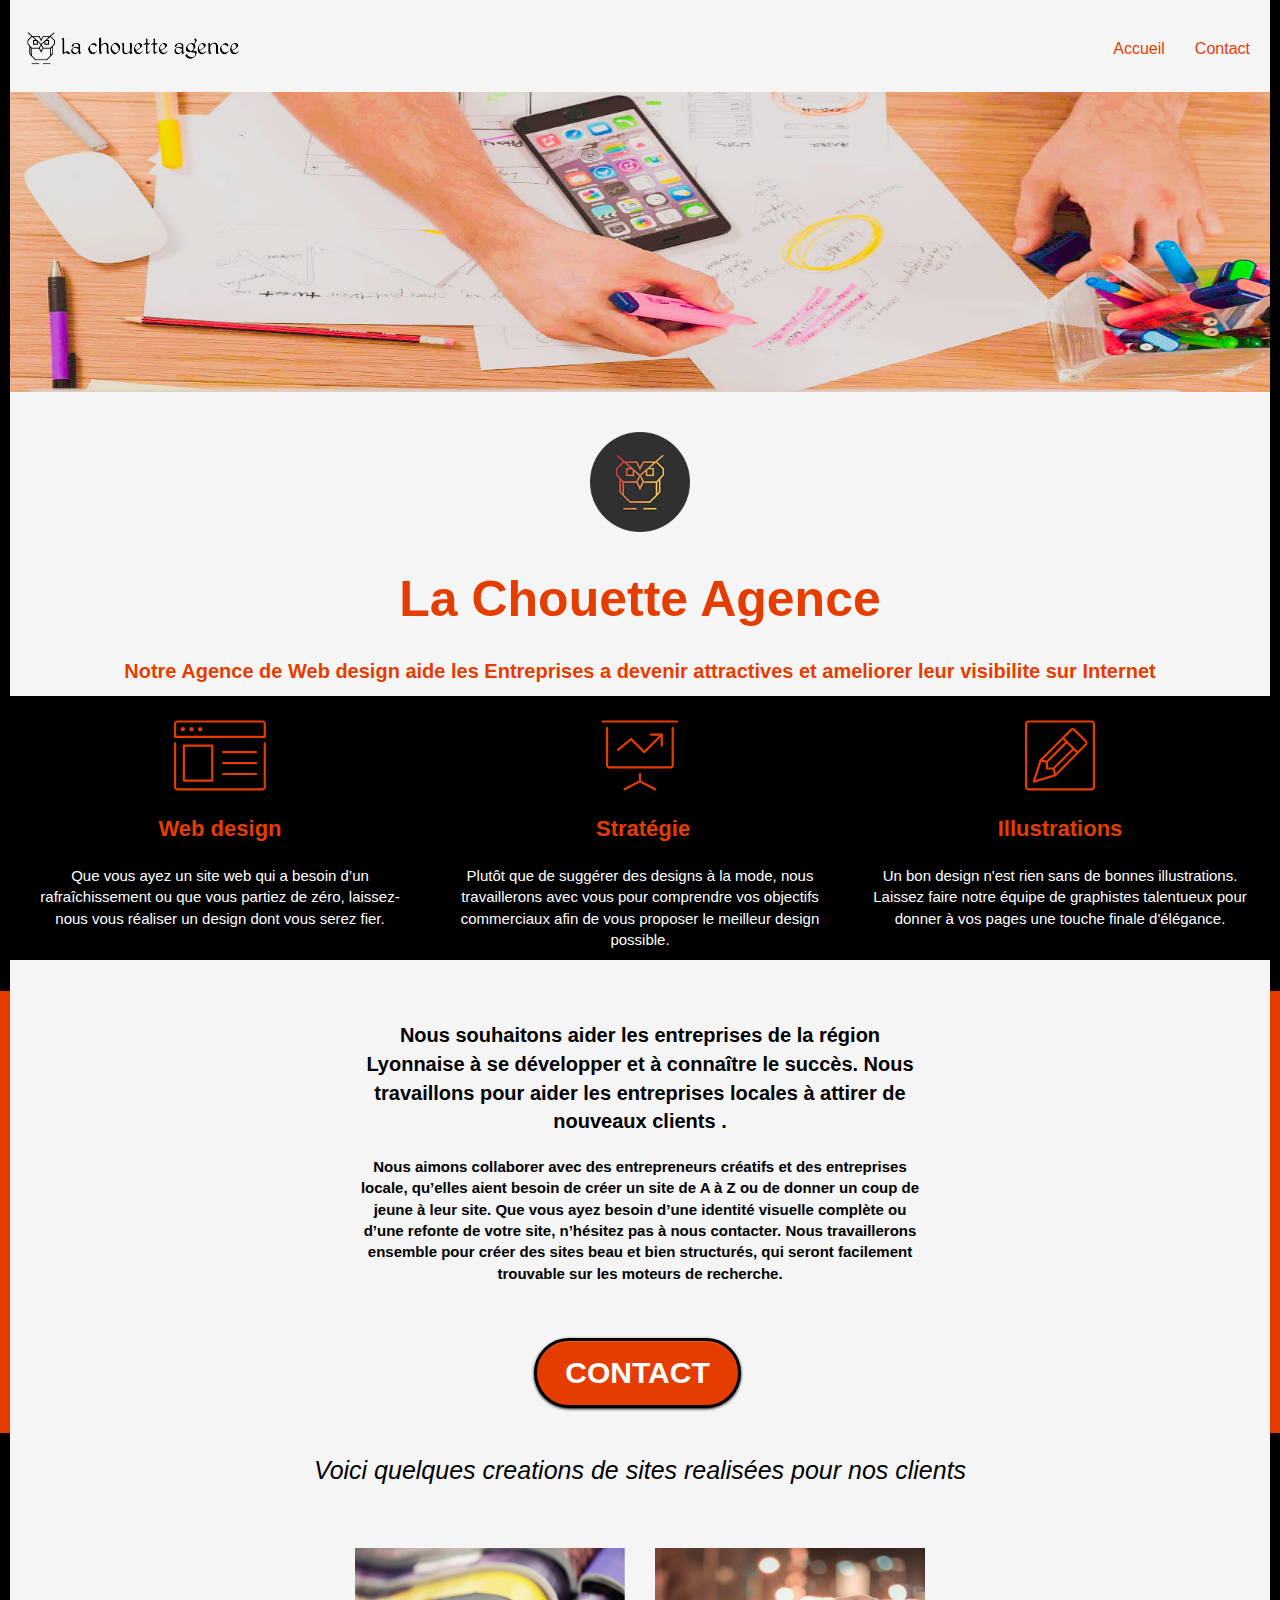
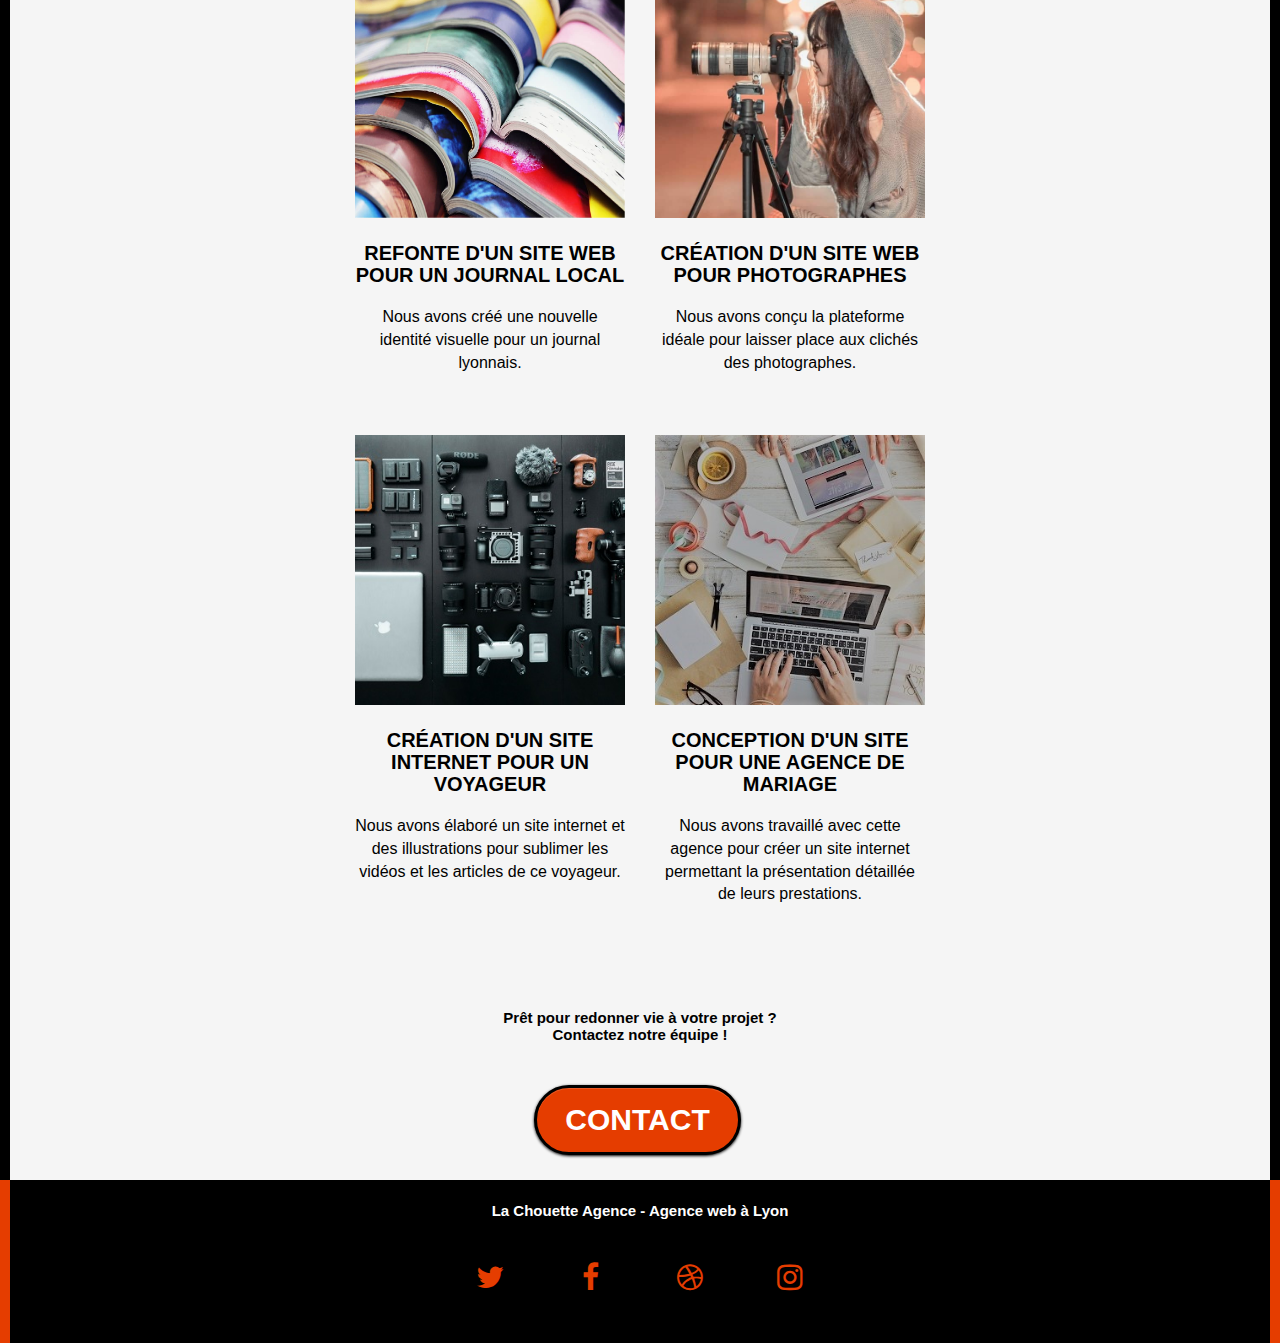
==== index.html @ 69ea49dd "changement du code couleur, taille des polices et backgrounds" ====
<!doctype html>
<html lang="fr">
	<head>
    	<meta charset="utf-8">
		<meta name="google-site-verification" content="3h2ftBayR1aoh3zTQWSqKkoU2LQGsmJccGyYUeojKO4" />
    	<meta name="keywords" content="Agence de webdesign, web design Lyon, agence webdesign Lyon, agence design Lyon,agence de referencement web, Creation Site web lyon, ">
    	<meta name="description" content="La Chouette Agence est une agence de webdesign a Lyon ,spécialisée dans la creation de sites internet, le referencement SEO, et la realisation de design creatifs..">
    	<meta name="viewport" content="width=device-width, initial-scale=1.0, viewport-fit=cover">
    	<meta name="robots" content="index, follow">
		<link rel="shortcut icon" type="image/png" href="favicon.jpg">
    	<link rel="stylesheet" type="text/css" href="./css/bootstrap.css">
		<link rel="stylesheet" type="text/css" href="style.css">
		<link rel="stylesheet" type="text/css" href="./css/font-awesome.css">
		<link rel="stylesheet" type="text/css" href="./css/et-line.css">
		<script src="./js/jquery-2.1.0.js"></script>
		<script src="./js/bootstrap.js"></script>
		<script src="./js/blocs.js"></script>
		<script src="./js/jquery.touchSwipe.js" defer></script>
		<script src="./js/gmaps.js"></script>
		<title>La Chouette Agence, agence de webdesign a Lyon, Creation de Sites Web, Referencement Seo </title>
		<!-- Analytics -->
 
		
	</head>

	
	
		<body class="page-container">
			<header class="bloc bgc-white l-bloc " id="bloc-0">
				<div class="container bloc-sm">
					<nav class="navbar row">
						<div class="navbar-header">
							<a class="navbar-brand" href="index.html"><img src="img/la-chouette-agence.png" alt="paris web design logo agence web meilleure agence" height="40" /></a>
							<button id="nav-toggle" type="button" class="ui-navbar-toggle navbar-toggle" data-toggle="collapse" data-target=".navbar-1">
								<span class="sr-only">Toggle navigation</span><span class="icon-bar"></span><span class="icon-bar"></span><span class="icon-bar"></span>
							</button>
						</div>
						<div class="collapse navbar-collapse navbar-1 special-dropdown-nav">
							<ul class="site-navigation nav navbar-nav">
								<li><a href="index.html">Accueil</a></li>
								<li><a href="page2.html">Contact</a></li>
							</ul>
						</div>
					</nav>
				</div>
			</header>
			<main>
				<div class="bloc bgc-dark-slate-blue bg-banniere d-bloc bg-t-edge bloc-bg-texture texture-paper b-parallax" id="bloc-1-hero">
					<img src="img/la-chouette-agence-banniere.jpg" alt="banniere La chouette Agence">
					<div class="container bloc-lg">
						<div class="row tight-width-whitespace">
							
						</div>
					</div>
				</div>
				<div class="bloc bgc-white l-bloc" id="bloc-2-services">
					<div class="container bloc-md">
						<div class="col-sm-12">
							<img src="img/logo.png" class="center-block image-resize-mode" width="100" alt="La chouette agence, agence web paris, " />
							<h1 class="text-center hero-bloc-text tc-white ">
								La Chouette Agence
							</h1>
							
						</div>
						<div class="row">
							<div class="col-sm-12 text-center">
								<p>Notre Agence de Web design aide les Entreprises a devenir attractives et ameliorer leur visibilite sur Internet</p>
							</div>
						</div>
						<div class="row voffset-lg med-width-whitespace">
							<div class="col-sm-4">
								<div class="text-center">
									<span class="et-icon-browser sm-shadow icon-dark-slate-blue icons icon-lg"></span>
								</div>
								<h2 class="mg-md text-center">Web design</h2>
								<p class="text-center ">
									Que vous ayez un site web qui a besoin d&rsquo;un rafraîchissement ou que vous partiez de zéro, laissez-nous vous réaliser un design dont vous serez fier.
								</p>
							</div>
							<div class="col-sm-4">
								<div class="text-center">
									<span class="et-icon-presentation sm-shadow icon-dark-slate-blue icons icon-lg"></span>
								</div>
								<h2 class="mg-md text-center">&nbsp;Stratégie</h2>
								<p class="text-center ">
									Plutôt que de suggérer des designs à la mode, nous travaillerons avec vous pour comprendre vos objectifs commerciaux afin de vous proposer le meilleur design possible.<br>
								</p>
							</div>
							<div class="col-sm-4">
								<div class="text-center">
									<span class="et-icon-edit sm-shadow icon-dark-slate-blue icons icon-lg"></span>
								</div>
								<h2 class="mg-md text-center">Illustrations</h2>
								<p class="text-center ">
									Un bon design n'est rien sans de bonnes illustrations. Laissez faire notre équipe de graphistes talentueux pour donner à vos pages une touche finale d'élégance.
								</p>
							</div>
						</div>
						<div class="row voffset-lg voffset">
							<div class="col-xs-12 col-md-8 col-md-offset-2 text-center">
								
							</div>
						</div>
					</div>
				</div>
				<div class="bloc tc-white bgc-atomic-tangerine bg-presentation d-bloc bloc-bg-texture texture-paper b-parallax" id="bloc-3-what-i-do">
					<div class="container bloc-lg">
						<div class="row tight-width-whitespace black-background">
							<div class="col-sm-12">
								<p class="mg-md text-center tc-white">
									Nous souhaitons aider les entreprises de la région Lyonnaise à se développer et à connaître le succès. Nous travaillons pour aider les entreprises locales à attirer de nouveaux clients .<br>
								</p>
								<p class="text-center white">
									Nous aimons collaborer avec des entrepreneurs créatifs et des entreprises locale, qu’elles aient besoin de créer un site de A à Z ou de donner un coup de jeune à leur site. Que vous ayez besoin d’une identité visuelle complète ou d’une refonte de votre site, n’hésitez pas à nous contacter. Nous travaillerons ensemble pour créer des sites beau et bien structurés, qui seront facilement trouvable sur les moteurs de recherche. <br><br>

								</p>
								<div class="col-sm-12 text-center">
									<a href="page2.html" class="btn btn-atomic-tangerine btn-clean btn-rd btn-lg cta-hero">Contact</a>
								</div>
							</div>
						</div>
					</div>
				</div>

					<div class="bloc bgc-white bg-lines-h2-bg bg-repeat l-bloc" id="bloc-4-portfolio">
	<div class="container bloc-lg">
		<div class="row">
			<div class="col-sm-12 text-center">
				<p><i>Voici quelques creations de sites realisées pour nos clients</i></p> 
			</div>
		</div>
		<div class="row tight-width-whitespace portfolio-row">
			<div class="col-sm-6">
				<a href="#" data-lightbox="img/1.jpg" data-gallery-id="gallery-1" data-caption="Refonte d'un site web pour un journal local" data-frame="snapshot-lb"><img src="img/1.jpg" alt="paris web design logo agence web meilleure agence et refonte site web journal" class="img-responsive portfolio-thumb" /></a>
				<h3 class="mg-md text-center">
					Refonte d'un site web pour un journal local
				</h3>
				<p class="text-center">
					Nous avons créé une nouvelle identité visuelle pour un journal lyonnais.
				</p>
			</div>
			<div class="col-sm-6">
				<a href="#" data-lightbox="img/2.jpg" data-gallery-id="gallery-1" data-caption="Création d'un site web pour photographes" data-frame="snapshot-lb"><img src="img/2.jpg" class="img-responsive portfolio-thumb" alt="paris web design logo agence web meilleure agence, Création d'un site web pour photographes" /></a>
				<h3 class="mg-md text-center">
					Création d'un site web pour photographes
				</h3>
				<p class="text-center">
					Nous avons conçu la plateforme idéale pour laisser place aux clichés des photographes.
				</p>
			</div>
		</div>
		<div class="row tight-width-whitespace portfolio-row">
			<div class="col-sm-6">
				<a href="#" data-lightbox="img/3.jpg" data-gallery-id="gallery-1" data-caption="Création d'un site internet pour un voyageur" data-frame="snapshot-lb"><img src="img/3.jpg" class="img-responsive portfolio-thumb" alt="paris web design logo agence web meilleure agence, Création d'un site web pour voyageur"/></a>
				<h3 class="mg-md text-center">
					Création d'un site internet pour un voyageur
				</h3>
				<p class="text-center">
					Nous avons élaboré un site internet et des illustrations pour sublimer les vidéos et les articles de ce voyageur.
				</p>
			</div>
			<div class="col-sm-6">
				<a href="#" data-lightbox="img/4.jpg" data-gallery-id="gallery-1" data-caption="Conception d'un site pour une agence de mariage" data-frame="snapshot-lb"><img src="img/4.jpg" class="img-responsive portfolio-thumb" alt="paris web design logo agence web meilleure agence, Création d'un site web pour agence de mariage" /></a>
				<h3 class="mg-md text-center">
					Conception d'un site pour une agence de mariage
				</h3>
				<p class="text-center">
					Nous avons travaillé avec cette agence pour créer un site internet permettant la présentation détaillée de leurs prestations.
				</p>
			</div>
		</div>
	</div>
</div>
<!-- bloc-4-portfolio END -->

<!-- bloc-5-cta -->
<div class="bloc bgc-dark-slate-blue bg-banniere d-bloc bloc-bg-texture texture-paper" id="bloc-5-cta">
	<div class="container bloc-lg">
		<div class="row">
			<h4 class="mg-md text-center tc-white">
				Prêt pour redonner vie à votre projet ?<br>Contactez notre équipe !
			</h4>
			<div class="col-sm-12 text-center">
				<a href="page2.html" class="btn btn-atomic-tangerine btn-clean btn-rd btn-lg cta-hero">Contact</a>
			</div>
		</div>
	</div>
</div>
<!-- bloc-5-cta END -->
			</main>
<!-- Footer - bloc-8 -->
			<footer class="bloc bgc-atomic-tangerine d-bloc" id="bloc-8">
				<div class="container bloc-sm">
					<div class="row">
						<div class="col-sm-12">
							<p class="text-center white">
								La Chouette Agence - Agence web à Lyon<br>
							</p>
						<div class="row row-no-gutters social">
							<div class="col-sm-3">
						<div class="text-center">
							<a class="social" href="index.html"><span class="fa fa-twitter icon-md"></span></a>
						</div>
					</div>
					<div class="col-sm-3">
						<div class="text-center">
							<a class="social" href="index.html"><span class="fa fa-facebook icon-md"></span></a>
						</div>
					</div>
					<div class="col-sm-3">
						<div class="text-center">
							<a class="social" href="index.html"><span class="fa fa-dribbble icon-md"></span></a>
						</div>
					</div>
					<div class="col-sm-3">
						<div class="text-center">
							<a class="social" href="index.html"><span class="fa fa-instagram icon-md"></span></a>
						</div>
								</div>
					
							</div>
				
						</div>
					</div>
				</div>
	
			</footer>
		</body>		
		
</html>
---- style.css ----
body {
    margin: 0;
    padding: 0;
    background:black;
    overflow-x: hidden;
    -webkit-font-smoothing: antialiased;
    -moz-osx-font-smoothing: grayscale;
}

a,
button {
    transition: all .3s ease-in-out;
    outline: none!important;
}

a:hover {
    text-decoration: none;
    cursor: pointer;
}

#page-loading-blocs-notifaction {
    position: fixed;
    top: 0;
    bottom: 0;
    width: 100%;
    z-index: 100000;
    background: #FFFFFF url("img/pageload-spinner.gif") no-repeat center center;
}
.icon-dark-slate-blue {
    color: #e53d00 !important;
    border-color:   #e53d00;
}
.bloc {
    width: 100%;
    clear: both;
    background: 50% 50% no-repeat;
    padding:0 10px;
    -webkit-background-size: cover;
    -moz-background-size: cover;
    -o-background-size: cover;
    background-size: cover;
    position: relative;
}

.bloc .container {
    padding-left: 0;
    padding-right: 0;
    background:whitesmoke;
}

.bloc-lg {
    padding: 20px;
}

#bloc-1-hero img{
    width:100%;
    height:300px;
}



.bloc-sm {
    padding: 20px 50px;
}

.bg-center,
.bg-l-edge,
.bg-r-edge,
.bg-t-edge,
.bg-b-edge,
.bg-tl-edge,
.bg-bl-edge,
.bg-tr-edge,
.bg-br-edge,
.bg-repeat {
    -webkit-background-size: auto!important;
    -moz-background-size: auto!important;
    -o-background-size: auto!important;
    background-size: auto!important;
}

.bg-repeat {
    background: repeat;
}

.bg-t-edge {
    background: top no-repeat;
}

.bloc-bg-texture::before {
    content: "";
    background-size: 2px 2px;
    position: absolute;
    top: 0;
    bottom: 0;
    left: 0;
    right: 0;
}

#bloc-8 > div:nth-child(1) {
    background: black;
   }
   
.texture-paper::before {
    
    background-size: 280px 280px;
}

.b-parallax {
    background-attachment: fixed;
}

.d-bloc {
    color:  #e53d00;
}

.d-bloc button:hover {
    color: rgba(255, 255, 255, .9);
}

.d-bloc .icon-round,
.d-bloc .icon-square,
.d-bloc .icon-rounded,
.d-bloc .icon-semi-rounded-a,
.d-bloc .icon-semi-rounded-b {
    border-color:grey;
}

.d-bloc .divider-h span {
    border-color: rgba(255, 255, 255, .2);
}

.d-bloc .a-btn,
.d-bloc .navbar a,
.d-bloc .navbar-brand,
.d-bloc a .icon-sm,
.d-bloc a .icon-md,
.d-bloc a .icon-lg,
.d-bloc a .icon-xl,
.d-bloc h1 a,
.d-bloc h2 a,
.d-bloc h3 a,
.d-bloc h4 a,
.d-bloc h5 a,
.d-bloc h6 a,
.d-bloc p a {
    color:#e53d00;
}

.d-bloc .a-btn:hover,
.d-bloc .navbar a:hover,
.d-bloc .navbar-brand:hover,
.d-bloc a:hover .icon-sm,
.d-bloc a:hover .icon-md,
.d-bloc a:hover .icon-lg,
.d-bloc a:hover .icon-xl,
.d-bloc h1 a:hover,
.d-bloc h2 a:hover,
.d-bloc h3 a:hover,
.d-bloc h4 a:hover,
.d-bloc h5 a:hover,
.d-bloc h6 a:hover,
.d-bloc p a:hover {
    color: rgba(255, 255, 255, 1);
}

.d-bloc .navbar-toggle .icon-bar {
    background: rgba(255, 255, 255, 1);
}

.d-bloc .btn-wire,
.d-bloc .btn-wire:hover {
    color: rgba(255, 255, 255, 1);
    border-color: rgba(255, 255, 255, 1);
}

.d-bloc .panel {
    color: black;
}

.d-bloc .panel button:hover {
    color: rgba(0, 0, 0, .7);
}

.d-bloc .panel icon {
    border-color: rgba(0, 0, 0, .7);
}

.d-bloc .panel .divider-h span {
    border-color: rgba(0, 0, 0, .1);
}

.d-bloc .panel .a-btn {
    color: black;
}

.d-bloc .panel .a-btn:hover {
    color: black;
}

.d-bloc .panel .btn-wire,
.d-bloc .panel .btn-wire:hover {
    color: black;
    border-color:  black;
}

.d-bloc .panel,
.l-bloc {
    color:  black;
}

.d-bloc .panel button:hover,
.l-bloc button:hover {
    color:  black;
}

.l-bloc .icon-round,
.l-bloc .icon-square,
.l-bloc .icon-rounded,
.l-bloc .icon-semi-rounded-a,
.l-bloc .icon-semi-rounded-b {
    border-color:  black;
}

.d-bloc .panel .divider-h span,
.l-bloc .divider-h span {
    border-color:  black;
}

.d-bloc .panel .a-btn,
.l-bloc .a-btn,
.l-bloc .navbar a,
.l-bloc .navbar-brand,
.l-bloc a .icon-sm,
.l-bloc a .icon-md,
.l-bloc a .icon-lg,
.l-bloc a .icon-xl,
.l-bloc h1 a,
.l-bloc h2 a,
.l-bloc h3 a,
.l-bloc h4 a,
.l-bloc h5 a,
.l-bloc h6 a,
.l-bloc p a {
    color: #e53d00;
}

.d-bloc .panel .a-btn:hover,
.l-bloc .a-btn:hover,
.l-bloc .navbar a:hover,
.l-bloc .navbar-brand:hover,
.l-bloc a:hover .icon-sm,
.l-bloc a:hover .icon-md,
.l-bloc a:hover .icon-lg,
.l-bloc a:hover .icon-xl,
.l-bloc h1 a:hover,
.l-bloc h2 a:hover,
.l-bloc h3 a:hover,
.l-bloc h4 a:hover,
.l-bloc h5 a:hover,
.l-bloc h6 a:hover,
.l-bloc p a:hover {
    color: black;
}

.l-bloc .navbar-toggle .icon-bar {
    color: black;
}

.d-bloc .panel .btn-wire,
.d-bloc .panel .btn-wire:hover,
.l-bloc .btn-wire,
.l-bloc .btn-wire:hover {
    color: rgba(0, 0, 0, .7);
    border-color: rgba(0, 0, 0, .3);
}

.voffset {
    margin-top: 30px;
}

 

.row-no-gutters {
    margin-right: 0;
    margin-left: 0;
    padding-top: 30px;
    padding-bottom: 30px;
}

p.mg-md {
    font-size: 2rem;
    color: black;
   }
   

#bloc-1-hero h1 {
    font-size: 32px;
}

.navbar {
    margin-bottom: 0;
    z-index: 1;
}

.navbar-brand {
    height: auto;
    padding: 3px 15px;
    font-size: 25px;
    font-weight: normal;
    font-weight: 600;
    line-height: 44px;
}

.navbar-brand img {
    max-height: 200px;
    margin: 0 5px 0 0;
    display: inline;
}

.navbar-brand img[src$=svg] {
    min-width: 100px;
}

.nav-center .navbar-brand img {
    margin: 0;
}

.navbar .nav {
    padding-top: 2px;
    margin-right: -16px;
    float: right;
    z-index: 1;
}

.nav > li {
    float: left;
    margin-top: 4px;
    font-size: 16px;
}

.navbar-nav .open .dropdown-menu > li > a {
    text-align: inherit;
}

.nav > li a:hover,
.nav > li a:focus {
    background: transparent;
}

.navbar-toggle {
    margin: 10px 10px 0 0;
    border: 0px;
}

.navbar-toggle:hover {
    background: transparent!important;
}

.navbar-toggle .icon-bar {
    background-color: black;
    width: 26px;
}

.nav-invert .navbar .nav {
    float: left;
}

.nav-invert .navbar-header,
.nav-invert .navbar-brand {
    float: right;
    position: relative;
    z-index: 2;
}

@media (min-width: 768px) {
    .site-navigation {
        position: absolute;
        top: 50%;
        right: 20px;
        transform: translate(0, -50%);
        -webkit-transform: translateY(-50%);
    }
    .nav > li .dropdown-menu a,
    .nav > li .dropdown-menu a:hover {
        color: #484848;
    }
    .nav-invert .site-navigation {
        left: 0;
        right: 0;
    }
    .nav-center {
        text-align: center;
    }
    .nav-center .navbar-header {
        width: 100%;
    }
    .nav-center .navbar-header,
    .nav-center .navbar-brand,
    .nav-center .nav > li {
        float: none;
        display: inline-block;
    }
    .nav-center .site-navigation {
        position: relative;
        width: 100%;
        right: 0;
        margin-right: 0px;
        margin-top: 20px;
    }
    .nav-center.mini-nav .navbar-toggle {
        float: none;
        margin: 10px auto 0;
    }
}

.nav > li > .dropdown a {
    background: none!important;
    display: block;
    padding: 14px 15px;
}

nav .caret {
    margin: 0 5px;
}

.bloc-md > div:nth-child(2) > div:nth-child(1) > p:nth-child(1) {
    font-size: 2rem;
    font-weight: 900;
   }
   

.dropdown-menu .dropdown-menu {
    top: -8px;
    left: 100%;
}

.dropdown-menu .dropmenu-flow-right {
    top: 100%;
    left: 0;
    margin-left: -1px;
    border-top-left-radius: 0;
    border-top-right-radius: 0;
}

.dropdown-menu .dropdown span {
    border: 4px solid black;
    border-top-color: transparent;
    border-right-color: transparent;
    border-bottom-color: transparent;
    margin: 6px -5px 0 0!important;
    float: right;
}

.mg-md {
    margin-top: 10px;
    margin-bottom: 20px;
}

.mg-lg {
    margin-top: 10px;
    margin-bottom: 40px;
}

.btn {
    margin: 0 5px 5px 0;
}

.btn.pull-right {
    margin: 0 0 5px 5px;
}

.btn-d,
.btn-d:hover,
.btn-d:focus {
    color: #FFF;
    background:  black;
}

button {
    outline: none!important;
}

.btn-rd {
    border-radius: 40px;
}

.btn-clean {
    border: 3px solid  black;
    border-bottom-color:  black;
    box-shadow: 0 1px 3px black, inset 0 1px 0 0 rgba(255, 255, 255, .15);
}

.icon-md {
    font-size: 30px!important;
}

.icon-lg {
    font-size: 70px!important;
    font-weight: 900;
}


    


.panel-sq,
.panel-sq .panel-heading,
.panel-sq .panel-footer {
    border-radius: 0;
}

.panel-rd {
    border-radius: 30px;
}

.panel-rd .panel-heading {
    border-radius: 29px 29px 0 0;
}

.panel-rd .panel-footer {
    border-radius: 0 0 29px 29px;
}

.form-control {
    border-color:  black;
    box-shadow: none;
}

.scrollToTop {
    width: 40px;
    height: 40px;
    position: fixed;
    bottom: 20px;
    right: 20px;
    opacity: 0;
    z-index: 500;
    transition: all .3s ease-in-out;
}

.scrollToTop span {
    margin-top: 6px;
}

.showScrollTop {
    font-size: 14px;
    opacity: 1;
}

a[data-lightbox] {
    position: relative;
    display: block;
    text-align: center;
}

a[data-lightbox]:hover::before {
    content: "+";
    font-family: "HelveticaNeue-Light", "Helvetica Neue Light", "Helvetica Neue", Helvetica, Arial;
    font-size: 32px;
    width: 50px;
    height: 50px;
    margin-left: -25px;
    border-radius: 50%;
    background: black;
    color: #FFF;
    font-weight: 100;
    z-index: 1;
    position: absolute;
    top: 50%;
    transform: translateY(-50%);
    -webkit-transform: translateY(-50%);
}

a[data-lightbox]:hover img {
    opacity: 0.6;
    -webkit-animation-fill-mode: none;
    animation-fill-mode: none;
}

#lightbox-modal {
    display: flex;
    align-items: center;
}

#lightbox-modal .modal-dialog {
    width: 90%;
    max-width: 900px;
    margin: 0 auto 0;
}

#lightbox-modal .modal-dialog img {
    max-height: 90vh;
    margin: 0 auto;
}

.lightbox-caption {
    padding: 20px;
    color: #FFF;
    background: black;
    position: absolute;
    left: 15px;
    right: 15px;
    bottom: 5px;
}

.close-lightbox {
    color: #FFF;
    font-size: 30px;
    position: absolute;
    top: 20px;
    right: 20px;
    z-index: 20;
    background: black;
    border: none;
    line-height: 30px;
    padding: 0 9px 5px;
    opacity: 0.3;
}

.close-lightbox:hover,
.next-lightbox:hover,
.prev-lightbox:hover {
    opacity: 1.0;
    color: #FFF;
}

.next-lightbox,
.prev-lightbox {
    font-size: 20px;
    color: rgba(255, 255, 255, .9);
    background: black;
    transition: all .2s ease-in-out;
    position: absolute;
    top: 45%;
    z-index: 1;
    opacity: 0.4;
}

.next-lightbox {
    padding: 6px 8px 1px 13px;
    right: 25px;
}

.prev-lightbox {
    padding: 6px 13px 1px 10px;
    left: 25px;
}

.snapshot-lb .modal-body {
    padding-bottom: 45px;
}

.snapshot-lb .lightbox-caption {
    padding: 0;
    color: black;
    background: none;
}

h1,
h2,
h3,
h4,
h5,
h6,
p,
label,
.btn,
a {
    font-family: "helvetica";
    color:#e53d00;
   
}

.container {
    width: 100%;
    background:whitesmoke;
}

.hero-bloc-text {
    font-size: 38px;
}

.hero-bloc-text-sub {
    font-size: 36px;
}

.statement-bloc-text {
    line-height: 26px;
    font-style: italic;
    font-size: 20px;
    text-align: center;
    font-weight: lighter;
    max-width: 520px;
    margin: auto auto auto auto;
}


p {
    font-size: 1.5rem;
}

.tight-width-whitespace {
    max-width: 600px;
    margin: auto auto auto auto;
}

.h1 {
    font-size: 20px;
    font-family: "Open Sans";
}

.cta-hero {
    margin-top: 22px;
    color: #FFFFFF!important;
    text-transform: uppercase;
    padding: 12px 28px 12px 28px;
    font-size: 3rem;
    font-weight: 900;
}

.social {
    max-width: 400px;
    margin: auto;
}

h2 {
    font-size: 22px;
    line-height: 1.4em;
    color:#e53d00;
    font-weight: bolder;
}

h3 {
    font-size: 2rem;
    text-transform: uppercase;
    font-weight: 700;
    color:black!important;
}

.med-width-whitespace {
   display: flex;
   justify-content: space-around;
   background:black;
    
}

#bloc-4-portfolio > div:nth-child(1) > div:nth-child(1) > div:nth-child(1) > p:nth-child(1) {
    font-size: 2.5rem;
    color: black;
   }
   

 

h4 {
    color:black!important;
}

.icons {
    margin-bottom: 14px;
    margin-top: 24px;
}

.white {
    
    color: black ;
    font-size: 1.5rem;
    font-weight:400;
    font-weight: bold;
      

}

p.white:nth-child(1) {
    color: white;
   }
   

.portfolio-thumb {
    margin-bottom: 24px;
}

.portfolio-row {
    margin-bottom: 44px;
    margin-top: 50px;
}

.avatar {
    box-shadow: 0px 4px 9px rgba(0, 0, 0, 0.3);
}

.black-background {
    background-color:whitesmoke;
}

.bold-link {
    font-weight: 900;
    text-decoration: underline!important;
}

.bgc-white {
    background-color: black;
}



.bgc-atomic-tangerine {
    background-color: #e53d00;
}

.tc-white {
    
    font-weight: 700;
    font-size: 1.5rem;
}


.btn-atomic-tangerine {
    background: #e53d00;
    color: #FFFFFF!important;
}

.btn-atomic-tangerine:hover {
    background:black!important;
    color: #e53d00!important;
}

.ltc-white {
    color: #FFFFFF!important;
}

.ltc-white:hover {
    color: #cccccc!important;
}

.ltc-atomic-tangerine {
    color: lightcoral!important;
}

.ltc-atomic-tangerine:hover {
    color:#e53d00!important;
}

.icon-dark-slate-blue {
    color:#e53d00!important;
    border-color:#e53d00!important;
}

.map-contact {
    display: flex;
    flex-direction:column;
}
   
div.col-sm-4 p{
    color:white;
}


h1.text-center{
    font-size:5rem;
    color:#e53d00;
    padding:20px;
}

.col-sm-6 p{
    color:black;
    font-size:1.6rem;
}

@media (max-width: 1024px) {
    .bloc {
        padding-left: 20px;
        padding-right: 20px;
    }
    .bloc.full-width-bloc,
    .bloc-tile-2.full-width-bloc .container,
    .bloc-tile-3.full-width-bloc .container,
    .bloc-tile-4.full-width-bloc .container {
        padding-left: 0;
        padding-right: 0;
    }
}

@media (max-width: 992px) and (min-width: 768px) {
    .navbar .nav {
        max-width: 80%
    }
    .nav-center.navbar .nav {
        max-width: 100%
    }
}

@media only screen and (min-device-width: 768px) and (max-device-width: 1024px) and (orientation: landscape) {
    .b-parallax {
        background-attachment: scroll;

    }
}

@media only screen and (min-device-width: 1024px) and (max-device-width: 1366px) and (-webkit-min-device-pixel-ratio: 1.5) {
    .b-parallax {
        background-attachment: scroll;
    }
}

@media (max-width: 991px) {
    .container {
        width: 100%;
    }
    .b-parallax {
        height:200px;
        object-fit:cover;
    }
    .page-container,
    #hero-bloc {
        overflow-x: hidden;
        position: relative;
    }
    .bloc {
        padding-left: constant(safe-area-inset-left);
        padding-right: constant(safe-area-inset-right);
        padding:30px;
    }
    .bloc-group,
    .bloc-group .bloc {
        display: block;
        width: 100%;
    }
    .bloc-fill-screen .fill-bloc-top-edge,
    .bloc-fill-screen .fill-bloc-bottom-edge {
        padding: 0 20px;
        padding-left: constant(safe-area-inset-left);
        padding-right: constant(safe-area-inset-right);
    }
}
.adresse {
    width: 450px;
    
}
@media(max-width:600px){
.b-parallax{
    height:800px;
}
    .adresse{
    margin:auto;
}
#wrapper-9cd199b9cc5410cd3b1ad21cab2e54d3 {
    width: 450px;
    max-width: 100%;
    position: relative;
    clear: both;
    max-height: 300px;
    text-align: left;
    margin: auto;
}
.social{
    display:flex;
    justify-content:space-between;
}
.bloc-md > div:nth-child(2) > div:nth-child(1) > p:nth-child(1) {
    font-size: 2rem;
    font-weight: 900;
}
.portfolio-thumb {
    height: 200px;
    margin: auto;
}
}
   
@media (max-width: 767px) {
    .page-container {
        overflow-x: hidden;
        position: relative;
    }
    h1,
    h2,
    h3,
    h4,
    h5,
    h6,
    p,
    #disqus_thread {
        padding-left: 10px!important;
        padding-right: 10px!important;
    }
    
    .navbar .nav {
        padding-top: 0;
        border-top: 1px solid rgba(0, 0, 0, .2);
        float: none!important;
    }
    .navbar.row {
        margin-left: 0;
        margin-right: 0;
    }
    .site-navigation {
        position: inherit;
        transform: none;
        -webkit-transform: none;
        -ms-transform: none;
    }
    .nav > li {
        margin-top: 0;
        border-bottom: 1px solid rgba(0, 0, 0, .1);
        background: rgba(0, 0, 0, .05);
        text-align: left;
        padding-left: 15px;
        width: 100%;
    }
    .nav > li:hover {
        background: rgba(0, 0, 0, .08);
    }
    .dropdown .dropdown a .caret {
        float: none;
        margin: 5px 0 0 10px!important;
        border: 4px solid black;
        border-bottom-color: transparent;
        border-right-color: transparent;
        border-left-color: transparent;
    }
    #hero-bloc .navbar .nav {
        background: rgba(0, 0, 0, .8);
    }
    #hero-bloc .navbar .nav a {
        color:white;
    }
    .hero {
        padding: 50px 0;
    }
    .hero-nav {
        left: -1px;
        right: -1px;
    }
    .navbar-collapse {
        padding: 0;
        overflow-x: hidden;
        -webkit-box-shadow: none;
        box-shadow: none;
    }
    .navbar-brand img {
        max-height: 40px;
        width: auto;
    }
    .nav-invert .navbar-header {
        float: none;
        width: 100%;
    }
    .nav-invert .navbar-toggle {
        float: left;
        margin-left: 10px;
    }
    
    .bloc-xxl,
    .bloc-xl,
    .bloc-lg {
        padding: 40px 0;
    }
    .bloc-sm,
    .bloc-md {
        padding-left: 0;
        padding-right: 0;
    }
    .bloc-tile-2 .container,
    .bloc-tile-3 .container,
    .bloc-tile-4 .container,
    .bloc-fill-screen .fill-bloc-top-edge,
    .bloc-fill-screen .fill-bloc-bottom-edge {
        padding-left: 0;
        padding-right: 0;
    }
    .a-block {
        padding: 0 10px;
    }
    .btn-dwn {
        display: none;
    }
    .voffset {
        margin-top: 5px;
    }
    .voffset-md {
        margin-top: 20px;
    }
    .voffset-lg {
        margin-top: 30px;
    }
    form {
        padding: 5px;
    }
    .close-lightbox {
        display: inline-block;
    }
    .blocsapp-device-iphone5 {
        background-size: 216px 425px;
        padding-top: 60px;
        width: 216px;
        height: 425px;
    }
    .blocsapp-device-iphone5 img {
        width: 180px;
        height: 320px;
    }
}

@media (max-width: 400px) {
    .bloc {
        padding-left: 0;
        padding-right: 0;
    }
}

@media (max-width: 767px) {
    .bloc-mob-center-text {
        text-align: center;
    }
}

.tc-white {
    
    font-weight: 700;
    font-size: 1.5rem;
}
---- css/et-line.css ----
@font-face {
    font-family: et-line;
    src: url(../fonts/et-line.eot);
    src: url(../fonts/et-line.eot?#iefix) format('embedded-opentype'), url(../fonts/et-line.woff) format('woff'), url(../fonts/et-line.ttf) format('truetype'), url(../fonts/et-line.svg#et-line) format('svg');
    font-weight: 400;
    font-style: normal
}

.et-icon-adjustments,
.et-icon-alarmclock,
.et-icon-anchor,
.et-icon-aperture,
.et-icon-attachment,
.et-icon-bargraph,
.et-icon-basket,
.et-icon-beaker,
.et-icon-bike,
.et-icon-book-open,
.et-icon-briefcase,
.et-icon-browser,
.et-icon-calendar,
.et-icon-camera,
.et-icon-caution,
.et-icon-chat,
.et-icon-circle-compass,
.et-icon-clipboard,
.et-icon-clock,
.et-icon-cloud,
.et-icon-compass,
.et-icon-desktop,
.et-icon-dial,
.et-icon-document,
.et-icon-documents,
.et-icon-download,
.et-icon-dribbble,
.et-icon-edit,
.et-icon-envelope,
.et-icon-expand,
.et-icon-facebook,
.et-icon-flag,
.et-icon-focus,
.et-icon-gears,
.et-icon-genius,
.et-icon-gift,
.et-icon-global,
.et-icon-globe,
.et-icon-googleplus,
.et-icon-grid,
.et-icon-happy,
.et-icon-hazardous,
.et-icon-heart,
.et-icon-hotairballoon,
.et-icon-hourglass,
.et-icon-key,
.et-icon-laptop,
.et-icon-layers,
.et-icon-lifesaver,
.et-icon-lightbulb,
.et-icon-linegraph,
.et-icon-linkedin,
.et-icon-lock,
.et-icon-magnifying-glass,
.et-icon-map,
.et-icon-map-pin,
.et-icon-megaphone,
.et-icon-mic,
.et-icon-mobile,
.et-icon-newspaper,
.et-icon-notebook,
.et-icon-paintbrush,
.et-icon-paperclip,
.et-icon-pencil,
.et-icon-phone,
.et-icon-picture,
.et-icon-pictures,
.et-icon-piechart,
.et-icon-presentation,
.et-icon-pricetags,
.et-icon-printer,
.et-icon-profile-female,
.et-icon-profile-male,
.et-icon-puzzle,
.et-icon-quote,
.et-icon-recycle,
.et-icon-refresh,
.et-icon-ribbon,
.et-icon-rss,
.et-icon-sad,
.et-icon-scissors,
.et-icon-scope,
.et-icon-search,
.et-icon-shield,
.et-icon-speedometer,
.et-icon-strategy,
.et-icon-streetsign,
.et-icon-tablet,
.et-icon-target,
.et-icon-telescope,
.et-icon-toolbox,
.et-icon-tools,
.et-icon-tools-2,
.et-icon-trophy,
.et-icon-tumblr,
.et-icon-twitter,
.et-icon-upload,
.et-icon-video,
.et-icon-wallet,
.et-icon-wine {
    font-family: et-line;
    speak: none;
    font-style: normal;
    font-weight: 400;
    font-variant: normal;
    text-transform: none;
    line-height: 1;
    -webkit-font-smoothing: antialiased;
    -moz-osx-font-smoothing: grayscale;
    display: inline-block
}

.et-icon-mobile:before {
    content: "\e000"
}

.et-icon-laptop:before {
    content: "\e001"
}

.et-icon-desktop:before {
    content: "\e002"
}

.et-icon-tablet:before {
    content: "\e003"
}

.et-icon-phone:before {
    content: "\e004"
}

.et-icon-document:before {
    content: "\e005"
}

.et-icon-documents:before {
    content: "\e006"
}

.et-icon-search:before {
    content: "\e007"
}

.et-icon-clipboard:before {
    content: "\e008"
}

.et-icon-newspaper:before {
    content: "\e009"
}

.et-icon-notebook:before {
    content: "\e00a"
}

.et-icon-book-open:before {
    content: "\e00b"
}

.et-icon-browser:before {
    content: "\e00c"
}

.et-icon-calendar:before {
    content: "\e00d"
}

.et-icon-presentation:before {
    content: "\e00e"
}

.et-icon-picture:before {
    content: "\e00f"
}

.et-icon-pictures:before {
    content: "\e010"
}

.et-icon-video:before {
    content: "\e011"
}

.et-icon-camera:before {
    content: "\e012"
}

.et-icon-printer:before {
    content: "\e013"
}

.et-icon-toolbox:before {
    content: "\e014"
}

.et-icon-briefcase:before {
    content: "\e015"
}

.et-icon-wallet:before {
    content: "\e016"
}

.et-icon-gift:before {
    content: "\e017"
}

.et-icon-bargraph:before {
    content: "\e018"
}

.et-icon-grid:before {
    content: "\e019"
}

.et-icon-expand:before {
    content: "\e01a"
}

.et-icon-focus:before {
    content: "\e01b"
}

.et-icon-edit:before {
    content: "\e01c"
}

.et-icon-adjustments:before {
    content: "\e01d"
}

.et-icon-ribbon:before {
    content: "\e01e"
}

.et-icon-hourglass:before {
    content: "\e01f"
}

.et-icon-lock:before {
    content: "\e020"
}

.et-icon-megaphone:before {
    content: "\e021"
}

.et-icon-shield:before {
    content: "\e022"
}

.et-icon-trophy:before {
    content: "\e023"
}

.et-icon-flag:before {
    content: "\e024"
}

.et-icon-map:before {
    content: "\e025"
}

.et-icon-puzzle:before {
    content: "\e026"
}

.et-icon-basket:before {
    content: "\e027"
}

.et-icon-envelope:before {
    content: "\e028"
}

.et-icon-streetsign:before {
    content: "\e029"
}

.et-icon-telescope:before {
    content: "\e02a"
}

.et-icon-gears:before {
    content: "\e02b"
}

.et-icon-key:before {
    content: "\e02c"
}

.et-icon-paperclip:before {
    content: "\e02d"
}

.et-icon-attachment:before {
    content: "\e02e"
}

.et-icon-pricetags:before {
    content: "\e02f"
}

.et-icon-lightbulb:before {
    content: "\e030"
}

.et-icon-layers:before {
    content: "\e031"
}

.et-icon-pencil:before {
    content: "\e032"
}

.et-icon-tools:before {
    content: "\e033"
}

.et-icon-tools-2:before {
    content: "\e034"
}

.et-icon-scissors:before {
    content: "\e035"
}

.et-icon-paintbrush:before {
    content: "\e036"
}

.et-icon-magnifying-glass:before {
    content: "\e037"
}

.et-icon-circle-compass:before {
    content: "\e038"
}

.et-icon-linegraph:before {
    content: "\e039"
}

.et-icon-mic:before {
    content: "\e03a"
}

.et-icon-strategy:before {
    content: "\e03b"
}

.et-icon-beaker:before {
    content: "\e03c"
}

.et-icon-caution:before {
    content: "\e03d"
}

.et-icon-recycle:before {
    content: "\e03e"
}

.et-icon-anchor:before {
    content: "\e03f"
}

.et-icon-profile-male:before {
    content: "\e040"
}

.et-icon-profile-female:before {
    content: "\e041"
}

.et-icon-bike:before {
    content: "\e042"
}

.et-icon-wine:before {
    content: "\e043"
}

.et-icon-hotairballoon:before {
    content: "\e044"
}

.et-icon-globe:before {
    content: "\e045"
}

.et-icon-genius:before {
    content: "\e046"
}

.et-icon-map-pin:before {
    content: "\e047"
}

.et-icon-dial:before {
    content: "\e048"
}

.et-icon-chat:before {
    content: "\e049"
}

.et-icon-heart:before {
    content: "\e04a"
}

.et-icon-cloud:before {
    content: "\e04b"
}

.et-icon-upload:before {
    content: "\e04c"
}

.et-icon-download:before {
    content: "\e04d"
}

.et-icon-target:before {
    content: "\e04e"
}

.et-icon-hazardous:before {
    content: "\e04f"
}

.et-icon-piechart:before {
    content: "\e050"
}

.et-icon-speedometer:before {
    content: "\e051"
}

.et-icon-global:before {
    content: "\e052"
}

.et-icon-compass:before {
    content: "\e053"
}

.et-icon-lifesaver:before {
    content: "\e054"
}

.et-icon-clock:before {
    content: "\e055"
}

.et-icon-aperture:before {
    content: "\e056"
}

.et-icon-quote:before {
    content: "\e057"
}

.et-icon-scope:before {
    content: "\e058"
}

.et-icon-alarmclock:before {
    content: "\e059"
}

.et-icon-refresh:before {
    content: "\e05a"
}

.et-icon-happy:before {
    content: "\e05b"
}

.et-icon-sad:before {
    content: "\e05c"
}

.et-icon-facebook:before {
    content: "\e05d"
}

.et-icon-twitter:before {
    content: "\e05e"
}

.et-icon-googleplus:before {
    content: "\e05f"
}

.et-icon-rss:before {
    content: "\e060"
}

.et-icon-tumblr:before {
    content: "\e061"
}

.et-icon-linkedin:before {
    content: "\e062"
}

.et-icon-dribbble:before {
    content: "\e063"
}
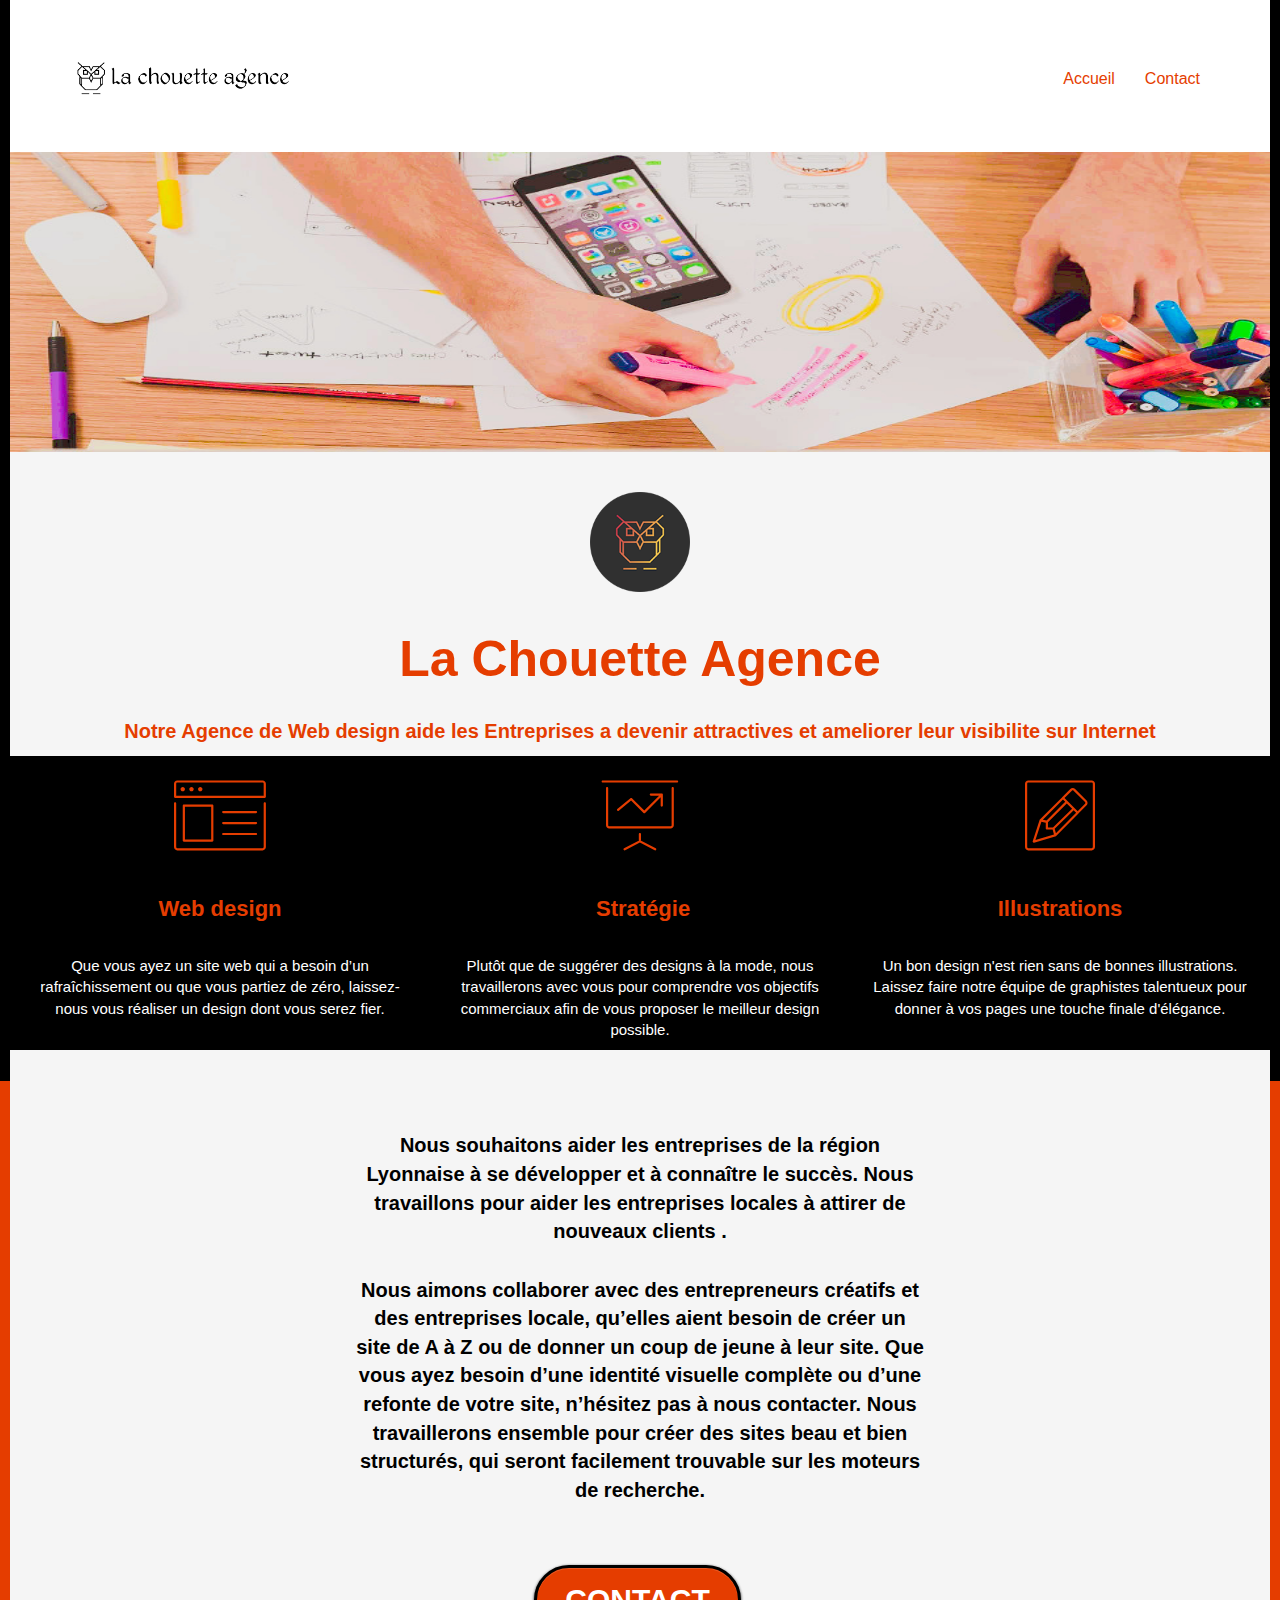
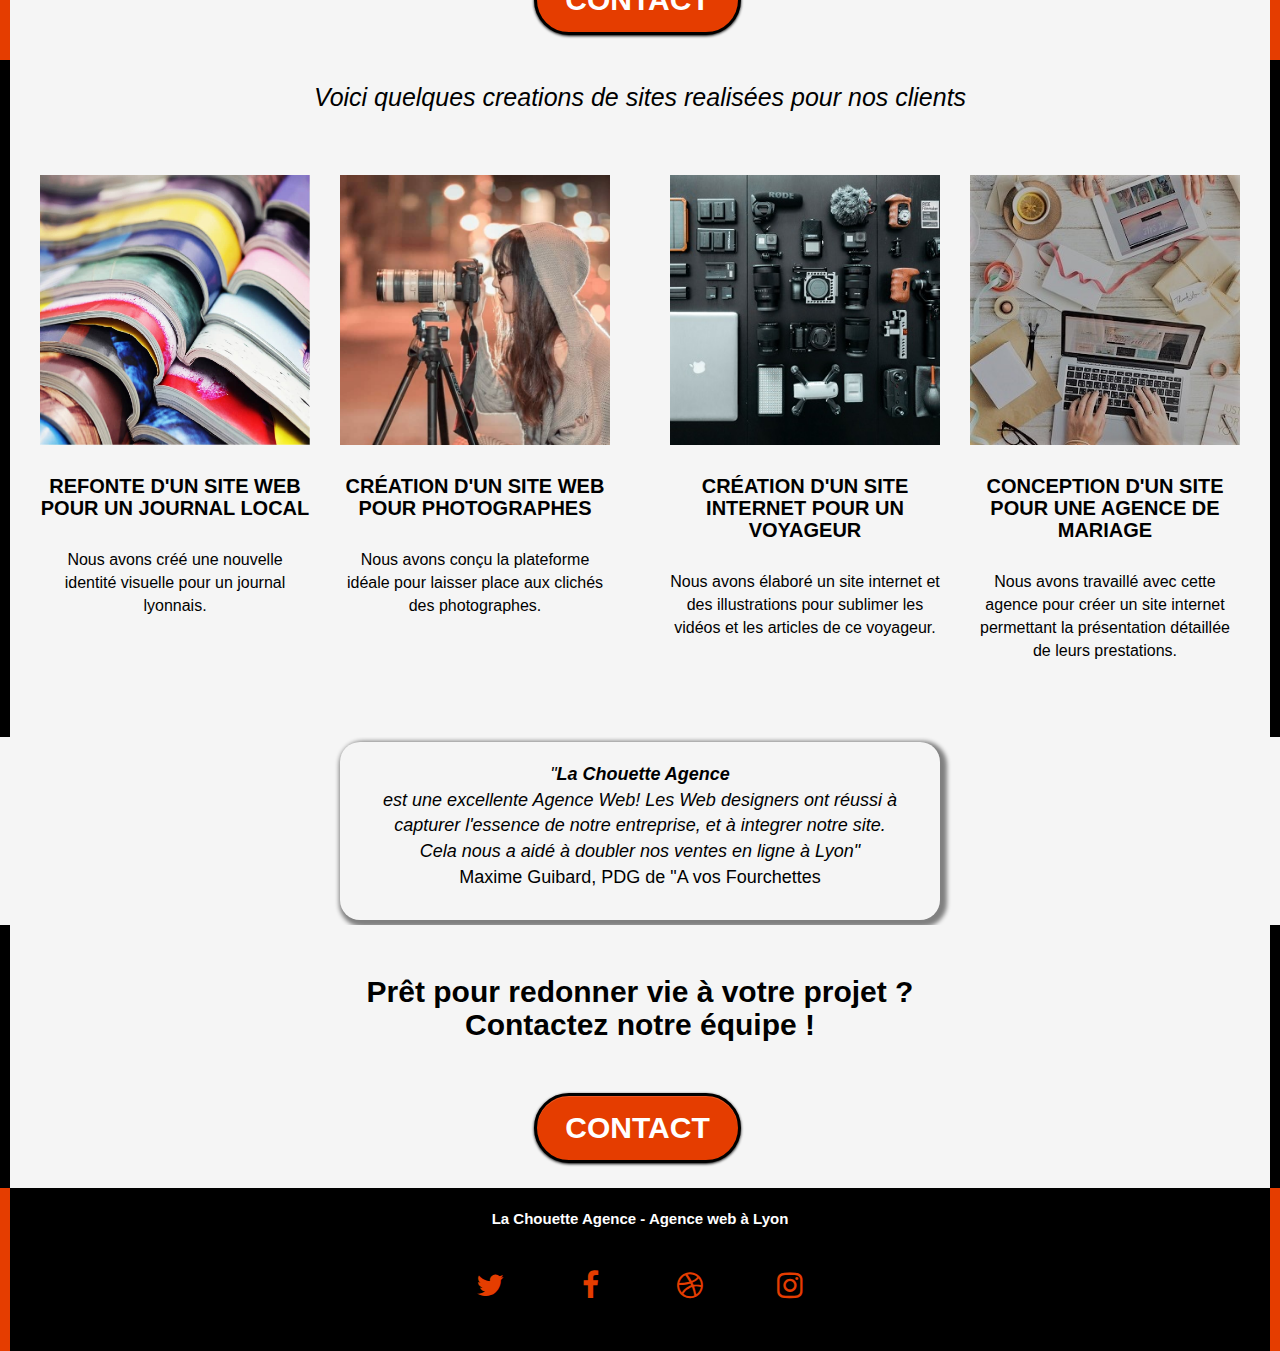
==== commit acef98a7: "desktop ok mise en page" ====
--- a/index.html
+++ b/index.html
@@ -19,63 +19,57 @@
 		<script src="./js/gmaps.js"></script>
 		<title>La Chouette Agence, agence de webdesign a Lyon, Creation de Sites Web, Referencement Seo </title>
 		<!-- Analytics -->
- 
-		
-	</head>
+ 	</head>
 
 	
-	
-		<body class="page-container">
-			<header class="bloc bgc-white l-bloc " id="bloc-0">
-				<div class="container bloc-sm">
-					<nav class="navbar row">
-						<div class="navbar-header">
-							<a class="navbar-brand" href="index.html"><img src="img/la-chouette-agence.png" alt="paris web design logo agence web meilleure agence" height="40" /></a>
-							<button id="nav-toggle" type="button" class="ui-navbar-toggle navbar-toggle" data-toggle="collapse" data-target=".navbar-1">
-								<span class="sr-only">Toggle navigation</span><span class="icon-bar"></span><span class="icon-bar"></span><span class="icon-bar"></span>
-							</button>
-						</div>
-						<div class="collapse navbar-collapse navbar-1 special-dropdown-nav">
-							<ul class="site-navigation nav navbar-nav">
-								<li><a href="index.html">Accueil</a></li>
-								<li><a href="page2.html">Contact</a></li>
-							</ul>
-						</div>
-					</nav>
-				</div>
-			</header>
-			<main>
-				<div class="bloc bgc-dark-slate-blue bg-banniere d-bloc bg-t-edge bloc-bg-texture texture-paper b-parallax" id="bloc-1-hero">
-					<img src="img/la-chouette-agence-banniere.jpg" alt="banniere La chouette Agence">
-					<div class="container bloc-lg">
-						<div class="row tight-width-whitespace">
-							
-						</div>
-					</div>
-				</div>
-				<div class="bloc bgc-white l-bloc" id="bloc-2-services">
-					<div class="container bloc-md">
-						<div class="col-sm-12">
-							<img src="img/logo.png" class="center-block image-resize-mode" width="100" alt="La chouette agence, agence web paris, " />
-							<h1 class="text-center hero-bloc-text tc-white ">
-								La Chouette Agence
-							</h1>
-							
-						</div>
-						<div class="row">
-							<div class="col-sm-12 text-center">
-								<p>Notre Agence de Web design aide les Entreprises a devenir attractives et ameliorer leur visibilite sur Internet</p>
-							</div>
-						</div>
-						<div class="row voffset-lg med-width-whitespace">
-							<div class="col-sm-4">
-								<div class="text-center">
-									<span class="et-icon-browser sm-shadow icon-dark-slate-blue icons icon-lg"></span>
-								</div>
-								<h2 class="mg-md text-center">Web design</h2>
-								<p class="text-center ">
-									Que vous ayez un site web qui a besoin d&rsquo;un rafraîchissement ou que vous partiez de zéro, laissez-nous vous réaliser un design dont vous serez fier.
-								</p>
+	<body class="page-container">
+		<header class="bloc bgc-white l-bloc " id="bloc-0">
+			<div class="container bloc-sm">
+				<nav class="navbar row">
+					<div class="navbar-header">
+						<a class="navbar-brand" href="index.html"><img src="img/la-chouette-agence.png" alt="paris web design logo agence web meilleure agence" height="40" /></a>
+						<button id="nav-toggle" type="button" class="ui-navbar-toggle navbar-toggle" data-toggle="collapse" data-target=".navbar-1">
+							<span class="sr-only">Toggle navigation</span><span class="icon-bar"></span><span class="icon-bar"></span><span class="icon-bar"></span>
+						</button>
+					</div>
+					<div class="collapse navbar-collapse navbar-1 special-dropdown-nav">
+						<ul class="site-navigation nav navbar-nav">
+							<li><a href="index.html">Accueil</a></li>
+							<li><a href="page2.html">Contact</a></li>
+						</ul>
+					</div>
+				</nav>
+			</div>
+		</header>
+		<main>
+			<div class="bloc bgc-dark-slate-blue bg-banniere d-bloc bg-t-edge bloc-bg-texture texture-paper b-parallax" id="bloc-1-hero">
+				<img src="img/la-chouette-agence-banniere.jpg" alt="banniere La chouette Agence">
+				<div class="container bloc-lg">
+					<div class="row tight-width-whitespace"></div>
+				</div>
+			</div>
+			<div class="bloc bgc-white l-bloc" id="bloc-2-services">
+				<div class="container bloc-md">
+					<div class="col-sm-12">
+						<img src="img/logo.png" class="center-block image-resize-mode" width="100" alt="La chouette agence, agence web paris, " />
+						<h1 class="text-center hero-bloc-text tc-white ">
+							La Chouette Agence
+						</h1>
+					</div>
+					<div class="row">
+						<div class="col-sm-12 text-center">
+							<p>Notre Agence de Web design aide les Entreprises a devenir attractives et ameliorer leur visibilite sur Internet</p>
+						</div>
+					</div>
+					<div class="row voffset-lg med-width-whitespace">
+						<div class="col-sm-4">
+							<div class="text-center">
+								<span class="et-icon-browser sm-shadow icon-dark-slate-blue icons icon-lg"></span>
+							</div>
+							<h2 class="mg-md text-center">Web design</h2>
+							<p class="text-center ">
+								Que vous ayez un site web qui a besoin d&rsquo;un rafraîchissement ou que vous partiez de zéro, laissez-nous vous réaliser un design dont vous serez fier.
+							</p>
 							</div>
 							<div class="col-sm-4">
 								<div class="text-center">
@@ -97,9 +91,7 @@
 							</div>
 						</div>
 						<div class="row voffset-lg voffset">
-							<div class="col-xs-12 col-md-8 col-md-offset-2 text-center">
-								
-							</div>
+							<div class="col-xs-12 col-md-8 col-md-offset-2 text-center"></div>
 						</div>
 					</div>
 				</div>
@@ -112,7 +104,6 @@
 								</p>
 								<p class="text-center white">
 									Nous aimons collaborer avec des entrepreneurs créatifs et des entreprises locale, qu’elles aient besoin de créer un site de A à Z ou de donner un coup de jeune à leur site. Que vous ayez besoin d’une identité visuelle complète ou d’une refonte de votre site, n’hésitez pas à nous contacter. Nous travaillerons ensemble pour créer des sites beau et bien structurés, qui seront facilement trouvable sur les moteurs de recherche. <br><br>
-
 								</p>
 								<div class="col-sm-12 text-center">
 									<a href="page2.html" class="btn btn-atomic-tangerine btn-clean btn-rd btn-lg cta-hero">Contact</a>
@@ -121,110 +112,113 @@
 						</div>
 					</div>
 				</div>
-
-					<div class="bloc bgc-white bg-lines-h2-bg bg-repeat l-bloc" id="bloc-4-portfolio">
-	<div class="container bloc-lg">
-		<div class="row">
-			<div class="col-sm-12 text-center">
-				<p><i>Voici quelques creations de sites realisées pour nos clients</i></p> 
+				<div class="bloc bgc-white bg-lines-h2-bg bg-repeat l-bloc" id="bloc-4-portfolio">
+					<div class="container bloc-lg">
+						<div class="row">
+							<div class="col-sm-12 text-center">
+								<p><i>Voici quelques creations de sites realisées pour nos clients</i></p> 
+							</div>
+						</div>
+						<div class="pics">
+							<div class="row tight-width-whitespace portfolio-row">
+								<div class="col-sm-6">
+									<a href="#" data-lightbox="img/1.jpg" data-gallery-id="gallery-1" data-caption="Refonte d'un site web pour un journal local" data-frame="snapshot-lb"><img src="img/1.jpg" alt="paris web design logo agence web meilleure agence et refonte site web journal" class="img-responsive portfolio-thumb" /></a>
+									<h3 class="mg-md text-center">
+										Refonte d'un site web pour un journal local
+									</h3>
+									<p class="text-center">
+										Nous avons créé une nouvelle identité visuelle pour un journal lyonnais.
+									</p>
+								</div>
+								<div class="col-sm-6">
+									<a href="#" data-lightbox="img/2.jpg" data-gallery-id="gallery-1" data-caption="Création d'un site web pour photographes" data-frame="snapshot-lb"><img src="img/2.jpg" class="img-responsive portfolio-thumb" alt="paris web design logo agence web meilleure agence, Création d'un site web pour photographes" /></a>
+									<h3 class="mg-md text-center">
+										Création d'un site web pour photographes
+									</h3>
+									<p class="text-center">
+										Nous avons conçu la plateforme idéale pour laisser place aux clichés des photographes.
+									</p>
+								</div>
+							</div>
+							<div class="row tight-width-whitespace portfolio-row">
+								<div class="col-sm-6">
+									<a href="#" data-lightbox="img/3.jpg" data-gallery-id="gallery-1" data-caption="Création d'un site internet pour un voyageur" data-frame="snapshot-lb"><img src="img/3.jpg" class="img-responsive portfolio-thumb" alt="paris web design logo agence web meilleure agence, Création d'un site web pour voyageur"/></a>
+									<h3 class="mg-md text-center">
+										Création d'un site internet pour un voyageur
+									</h3>
+									<p class="text-center">
+										Nous avons élaboré un site internet et des illustrations pour sublimer les vidéos et les articles de ce voyageur.
+									</p>
+								</div>
+								<div class="col-sm-6">
+									<a href="#" data-lightbox="img/4.jpg" data-gallery-id="gallery-1" data-caption="Conception d'un site pour une agence de mariage" data-frame="snapshot-lb"><img src="img/4.jpg" class="img-responsive portfolio-thumb" alt="paris web design logo agence web meilleure agence, Création d'un site web pour agence de mariage" /></a>
+									<h3 class="mg-md text-center">
+										Conception d'un site pour une agence de mariage
+									</h3>
+									<p class="text-center">
+										Nous avons travaillé avec cette agence pour créer un site internet permettant la présentation détaillée de leurs prestations.
+									</p>
+								</div>
+							</div>
+						
+						</div>
+					</div>
+				</div>
+				<div class="testimony">
+					<div class="texte_testimony">
+						<p><i>"<strong>La Chouette Agence</strong><br> est une excellente Agence Web! Les Web designers ont réussi à capturer l'essence de notre entreprise, et à integrer notre site. <br>Cela nous a aidé à doubler nos ventes en ligne à Lyon"</i>
+							<br>Maxime Guibard, PDG de "A vos Fourchettes
+						</p>
+					</div>
+				</div>
+				<div class="bloc bgc-dark-slate-blue bg-banniere d-bloc bloc-bg-texture texture-paper" id="bloc-5-cta">
+					<div class="container bloc-lg">
+						<div class="row">
+							<h4 class="mg-md text-center tc-white">
+								Prêt pour redonner vie à votre projet ?<br>Contactez notre équipe !
+							</h4>
+							<div class="col-sm-12 text-center">
+								<a href="page2.html" class="btn btn-atomic-tangerine btn-clean btn-rd btn-lg cta-hero">Contact</a>
+							</div>
+						</div>
+				</div>
 			</div>
-		</div>
-		<div class="row tight-width-whitespace portfolio-row">
-			<div class="col-sm-6">
-				<a href="#" data-lightbox="img/1.jpg" data-gallery-id="gallery-1" data-caption="Refonte d'un site web pour un journal local" data-frame="snapshot-lb"><img src="img/1.jpg" alt="paris web design logo agence web meilleure agence et refonte site web journal" class="img-responsive portfolio-thumb" /></a>
-				<h3 class="mg-md text-center">
-					Refonte d'un site web pour un journal local
-				</h3>
-				<p class="text-center">
-					Nous avons créé une nouvelle identité visuelle pour un journal lyonnais.
-				</p>
-			</div>
-			<div class="col-sm-6">
-				<a href="#" data-lightbox="img/2.jpg" data-gallery-id="gallery-1" data-caption="Création d'un site web pour photographes" data-frame="snapshot-lb"><img src="img/2.jpg" class="img-responsive portfolio-thumb" alt="paris web design logo agence web meilleure agence, Création d'un site web pour photographes" /></a>
-				<h3 class="mg-md text-center">
-					Création d'un site web pour photographes
-				</h3>
-				<p class="text-center">
-					Nous avons conçu la plateforme idéale pour laisser place aux clichés des photographes.
-				</p>
-			</div>
-		</div>
-		<div class="row tight-width-whitespace portfolio-row">
-			<div class="col-sm-6">
-				<a href="#" data-lightbox="img/3.jpg" data-gallery-id="gallery-1" data-caption="Création d'un site internet pour un voyageur" data-frame="snapshot-lb"><img src="img/3.jpg" class="img-responsive portfolio-thumb" alt="paris web design logo agence web meilleure agence, Création d'un site web pour voyageur"/></a>
-				<h3 class="mg-md text-center">
-					Création d'un site internet pour un voyageur
-				</h3>
-				<p class="text-center">
-					Nous avons élaboré un site internet et des illustrations pour sublimer les vidéos et les articles de ce voyageur.
-				</p>
-			</div>
-			<div class="col-sm-6">
-				<a href="#" data-lightbox="img/4.jpg" data-gallery-id="gallery-1" data-caption="Conception d'un site pour une agence de mariage" data-frame="snapshot-lb"><img src="img/4.jpg" class="img-responsive portfolio-thumb" alt="paris web design logo agence web meilleure agence, Création d'un site web pour agence de mariage" /></a>
-				<h3 class="mg-md text-center">
-					Conception d'un site pour une agence de mariage
-				</h3>
-				<p class="text-center">
-					Nous avons travaillé avec cette agence pour créer un site internet permettant la présentation détaillée de leurs prestations.
-				</p>
-			</div>
-		</div>
-	</div>
-</div>
-<!-- bloc-4-portfolio END -->
-
-<!-- bloc-5-cta -->
-<div class="bloc bgc-dark-slate-blue bg-banniere d-bloc bloc-bg-texture texture-paper" id="bloc-5-cta">
-	<div class="container bloc-lg">
-		<div class="row">
-			<h4 class="mg-md text-center tc-white">
-				Prêt pour redonner vie à votre projet ?<br>Contactez notre équipe !
-			</h4>
-			<div class="col-sm-12 text-center">
-				<a href="page2.html" class="btn btn-atomic-tangerine btn-clean btn-rd btn-lg cta-hero">Contact</a>
-			</div>
-		</div>
-	</div>
-</div>
 <!-- bloc-5-cta END -->
-			</main>
+		</main>
 <!-- Footer - bloc-8 -->
-			<footer class="bloc bgc-atomic-tangerine d-bloc" id="bloc-8">
-				<div class="container bloc-sm">
-					<div class="row">
-						<div class="col-sm-12">
-							<p class="text-center white">
-								La Chouette Agence - Agence web à Lyon<br>
-							</p>
-						<div class="row row-no-gutters social">
-							<div class="col-sm-3">
-						<div class="text-center">
-							<a class="social" href="index.html"><span class="fa fa-twitter icon-md"></span></a>
-						</div>
-					</div>
-					<div class="col-sm-3">
-						<div class="text-center">
-							<a class="social" href="index.html"><span class="fa fa-facebook icon-md"></span></a>
-						</div>
-					</div>
-					<div class="col-sm-3">
-						<div class="text-center">
-							<a class="social" href="index.html"><span class="fa fa-dribbble icon-md"></span></a>
-						</div>
-					</div>
-					<div class="col-sm-3">
-						<div class="text-center">
-							<a class="social" href="index.html"><span class="fa fa-instagram icon-md"></span></a>
-						</div>
-								</div>
-					
-							</div>
-				
-						</div>
-					</div>
-				</div>
+		<footer class="bloc bgc-atomic-tangerine d-bloc" id="bloc-8">
+			<div class="container bloc-sm">
+				<div class="row">
+					<div class="col-sm-12">
+						<p class="text-center white">
+							La Chouette Agence - Agence web à Lyon<br>
+						</p>
+							<div class="row row-no-gutters social">
+								<div class="col-sm-3">
+									<div class="text-center">
+										<a class="social" href="index.html"><span class="fa fa-twitter icon-md"></span></a>
+									</div>
+								</div>
+									<div class="col-sm-3">
+										<div class="text-center">
+											<a class="social" href="index.html"><span class="fa fa-facebook icon-md"></span></a>
+										</div>
+									</div>
+									<div class="col-sm-3">
+										<div class="text-center">
+											<a class="social" href="index.html"><span class="fa fa-dribbble icon-md"></span></a>
+										</div>
+									</div>
+									<div class="col-sm-3">
+										<div class="text-center">
+											<a class="social" href="index.html"><span class="fa fa-instagram icon-md"></span></a>
+										</div>
+									</div>
+								</div>
+							</div>
+						</div>
+					</div>
 	
-			</footer>
-		</body>		
-		
+		</footer>
+	</body>		
 </html>
--- a/style.css
+++ b/style.css
@@ -40,6 +40,10 @@
     -o-background-size: cover;
     background-size: cover;
     position: relative;
+}
+.pics{
+    display:flex;
+    flex-wrap:wrap;
 }
 
 .bloc .container {
@@ -453,8 +457,8 @@
 }
 
 .mg-md {
-    margin-top: 10px;
-    margin-bottom: 20px;
+    margin-top: 30px;
+    margin-bottom: 30px;
 }
 
 .mg-lg {
@@ -700,8 +704,14 @@
 }
 
 .tight-width-whitespace {
-    max-width: 600px;
-    margin: auto auto auto auto;
+    max-width:600px;
+    margin: auto ;
+    color:white;
+}
+
+label{
+    color:black;
+    font-size:2rem;
 }
 
 .h1 {
@@ -867,6 +877,50 @@
     font-size:1.6rem;
 }
 
+#bloc-0 > div:nth-child(1) {
+    background: white;
+    padding: 50px;
+}
+
+#bloc-6 > div:nth-child(1) > div:nth-child(1) > div:nth-child(1) {
+    background: black;
+    padding: 50px;
+}
+
+p.text-center:nth-child(2) {
+    font-size: 2rem;
+}
+
+.testimony {
+    display: flex;
+    justify-content: center;
+    background: whitesmoke;
+    text-align: center;
+    flex-wrap:wrap;
+    padding: 0 10px;
+    
+}
+
+.texte_testimony {
+    max-width: 600px;
+    box-shadow: gray 3px 3px 4px 4px;
+    border-radius: 20px;
+    padding: 20px 10px;
+    margin: 5px;
+}
+
+.testimony p{
+    font-size: 1.8rem;
+    color: black;
+        
+}
+
+h4.mg-md {
+    font-size: 3rem;
+   }
+   
+           
+
 @media (max-width: 1024px) {
     .bloc {
         padding-left: 20px;
@@ -934,9 +988,48 @@
     }
 }
 .adresse {
-    width: 450px;
     
-}
+    background: whitesmoke;
+    padding: 10px;
+    text-align: center;
+    font-size:2rem;
+    
+}
+
+.adresse > p:nth-child(2) {
+    color: black;
+    font-size: 2rem;
+   }
+
+   .adresse > p:nth-child(1) {
+    color: black;
+    font-size:3rem;
+   }
+   
+   #bloc-7 > div:nth-child(1) > div:nth-child(1) {
+    display: flex;
+    justify-content: space-between;
+    align-items: center;
+   }
+   
+   #mapDiv > div:nth-child(1) {
+    height: 100%;
+    width: 100%;
+    position: absolute;
+    top: 0px;
+    left: 0px;
+    background-color: rgb(229, 227, 223);
+    border: solid black 2px;
+    padding:3px;
+   }
+   
+   #mapDiv{
+   
+    border: 2px solid grey;
+      
+   }
+
+
 @media(max-width:600px){
 .b-parallax{
     height:800px;
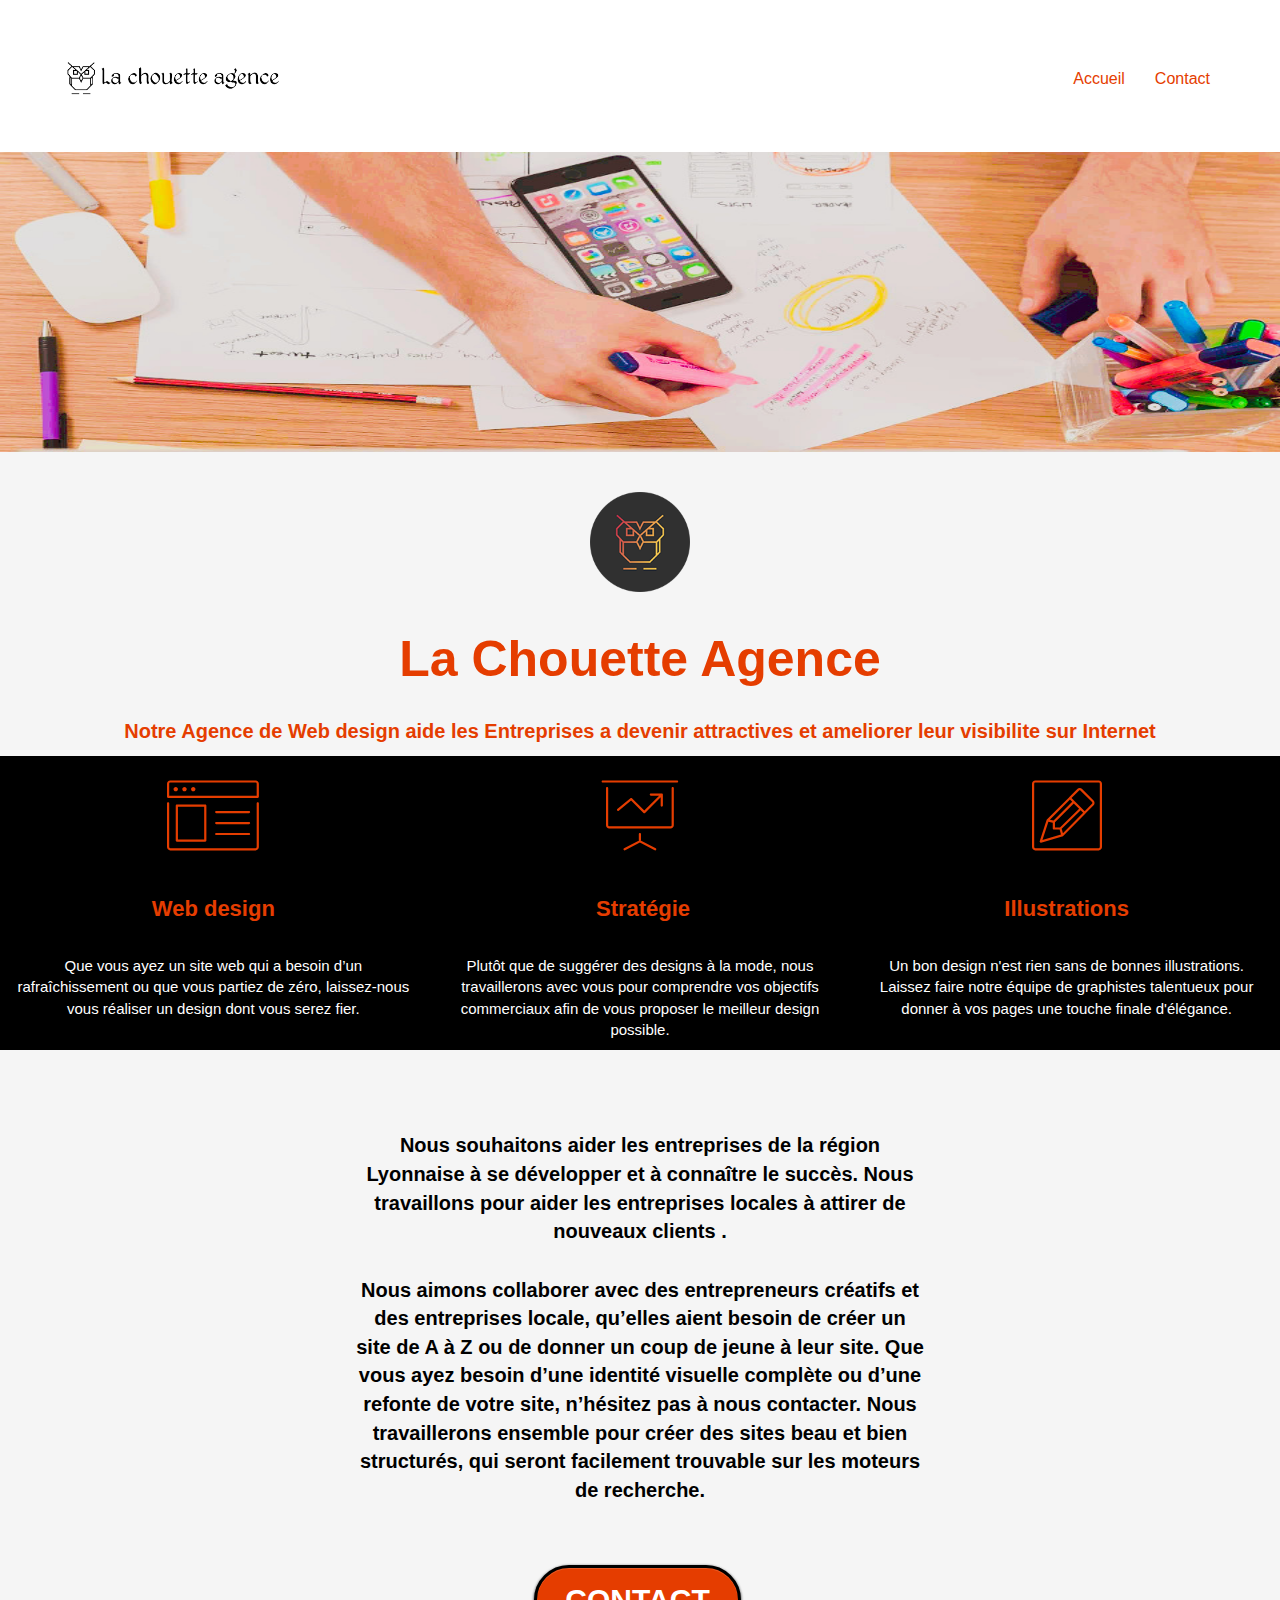
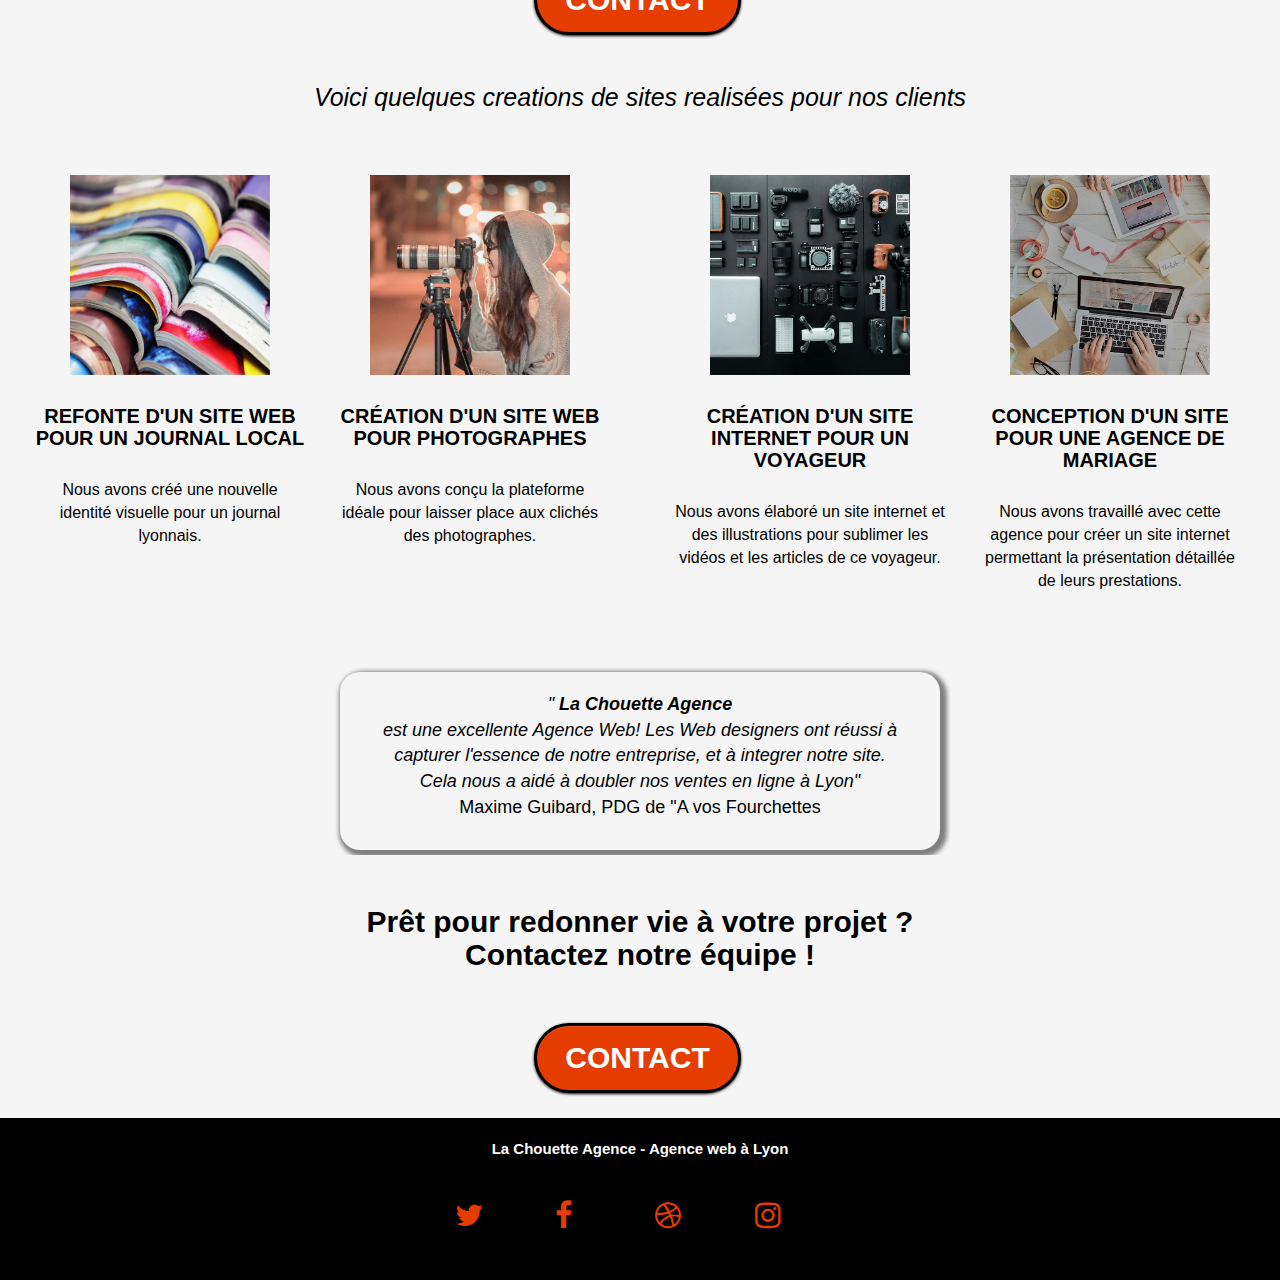
==== commit f930b134: "indent" ====
--- a/index.html
+++ b/index.html
@@ -1,14 +1,14 @@
 <!doctype html>
 <html lang="fr">
 	<head>
-    	<meta charset="utf-8">
+		<meta charset="utf-8">
 		<meta name="google-site-verification" content="3h2ftBayR1aoh3zTQWSqKkoU2LQGsmJccGyYUeojKO4" />
-    	<meta name="keywords" content="Agence de webdesign, web design Lyon, agence webdesign Lyon, agence design Lyon,agence de referencement web, Creation Site web lyon, ">
-    	<meta name="description" content="La Chouette Agence est une agence de webdesign a Lyon ,spécialisée dans la creation de sites internet, le referencement SEO, et la realisation de design creatifs..">
-    	<meta name="viewport" content="width=device-width, initial-scale=1.0, viewport-fit=cover">
-    	<meta name="robots" content="index, follow">
+		<meta name="keywords" content="Agence de webdesign, web design Lyon, agence webdesign Lyon, agence design Lyon,agence de referencement web, Creation Site web lyon, ">
+		<meta name="description" content="La Chouette Agence est une agence de webdesign a Lyon ,spécialisée dans la creation de sites internet, le referencement SEO, et la realisation de design creatifs..">
+		<meta name="viewport" content="width=device-width, initial-scale=1.0, viewport-fit=cover">
+		<meta name="robots" content="index, follow">
 		<link rel="shortcut icon" type="image/png" href="favicon.jpg">
-    	<link rel="stylesheet" type="text/css" href="./css/bootstrap.css">
+		<link rel="stylesheet" type="text/css" href="./css/bootstrap.css">
 		<link rel="stylesheet" type="text/css" href="style.css">
 		<link rel="stylesheet" type="text/css" href="./css/font-awesome.css">
 		<link rel="stylesheet" type="text/css" href="./css/et-line.css">
@@ -19,17 +19,18 @@
 		<script src="./js/gmaps.js"></script>
 		<title>La Chouette Agence, agence de webdesign a Lyon, Creation de Sites Web, Referencement Seo </title>
 		<!-- Analytics -->
- 	</head>
-
-	
+	</head>
 	<body class="page-container">
 		<header class="bloc bgc-white l-bloc " id="bloc-0">
 			<div class="container bloc-sm">
 				<nav class="navbar row">
 					<div class="navbar-header">
-						<a class="navbar-brand" href="index.html"><img src="img/la-chouette-agence.png" alt="paris web design logo agence web meilleure agence" height="40" /></a>
+						<a class="navbar-brand" href="index.html"><img src="img/la-chouette-agence.png" alt="  Logo La chouette agence" height="40" /></a>
 						<button id="nav-toggle" type="button" class="ui-navbar-toggle navbar-toggle" data-toggle="collapse" data-target=".navbar-1">
-							<span class="sr-only">Toggle navigation</span><span class="icon-bar"></span><span class="icon-bar"></span><span class="icon-bar"></span>
+							<span class="sr-only">Toggle navigation</span>
+							<span class="icon-bar"></span>
+							<span class="icon-bar"></span>
+							<span class="icon-bar"></span>
 						</button>
 					</div>
 					<div class="collapse navbar-collapse navbar-1 special-dropdown-nav">
@@ -51,14 +52,14 @@
 			<div class="bloc bgc-white l-bloc" id="bloc-2-services">
 				<div class="container bloc-md">
 					<div class="col-sm-12">
-						<img src="img/logo.png" class="center-block image-resize-mode" width="100" alt="La chouette agence, agence web paris, " />
-						<h1 class="text-center hero-bloc-text tc-white ">
-							La Chouette Agence
-						</h1>
+						<img src="img/logo.png" class="center-block image-resize-mode" width="100" alt="Logo Chouette coloré " />
+						<h1 class="text-center hero-bloc-text tc-white ">La Chouette Agence</h1>
 					</div>
 					<div class="row">
 						<div class="col-sm-12 text-center">
-							<p>Notre Agence de Web design aide les Entreprises a devenir attractives et ameliorer leur visibilite sur Internet</p>
+							<p>
+								Notre Agence de Web design aide les Entreprises a devenir attractives et ameliorer leur visibilite sur Internet
+							</p>
 						</div>
 					</div>
 					<div class="row voffset-lg med-width-whitespace">
@@ -70,155 +71,160 @@
 							<p class="text-center ">
 								Que vous ayez un site web qui a besoin d&rsquo;un rafraîchissement ou que vous partiez de zéro, laissez-nous vous réaliser un design dont vous serez fier.
 							</p>
-							</div>
-							<div class="col-sm-4">
-								<div class="text-center">
-									<span class="et-icon-presentation sm-shadow icon-dark-slate-blue icons icon-lg"></span>
-								</div>
-								<h2 class="mg-md text-center">&nbsp;Stratégie</h2>
-								<p class="text-center ">
-									Plutôt que de suggérer des designs à la mode, nous travaillerons avec vous pour comprendre vos objectifs commerciaux afin de vous proposer le meilleur design possible.<br>
-								</p>
-							</div>
-							<div class="col-sm-4">
-								<div class="text-center">
-									<span class="et-icon-edit sm-shadow icon-dark-slate-blue icons icon-lg"></span>
-								</div>
-								<h2 class="mg-md text-center">Illustrations</h2>
-								<p class="text-center ">
-									Un bon design n'est rien sans de bonnes illustrations. Laissez faire notre équipe de graphistes talentueux pour donner à vos pages une touche finale d'élégance.
-								</p>
-							</div>
-						</div>
-						<div class="row voffset-lg voffset">
-							<div class="col-xs-12 col-md-8 col-md-offset-2 text-center"></div>
-						</div>
-					</div>
-				</div>
-				<div class="bloc tc-white bgc-atomic-tangerine bg-presentation d-bloc bloc-bg-texture texture-paper b-parallax" id="bloc-3-what-i-do">
-					<div class="container bloc-lg">
-						<div class="row tight-width-whitespace black-background">
-							<div class="col-sm-12">
-								<p class="mg-md text-center tc-white">
-									Nous souhaitons aider les entreprises de la région Lyonnaise à se développer et à connaître le succès. Nous travaillons pour aider les entreprises locales à attirer de nouveaux clients .<br>
-								</p>
-								<p class="text-center white">
-									Nous aimons collaborer avec des entrepreneurs créatifs et des entreprises locale, qu’elles aient besoin de créer un site de A à Z ou de donner un coup de jeune à leur site. Que vous ayez besoin d’une identité visuelle complète ou d’une refonte de votre site, n’hésitez pas à nous contacter. Nous travaillerons ensemble pour créer des sites beau et bien structurés, qui seront facilement trouvable sur les moteurs de recherche. <br><br>
-								</p>
-								<div class="col-sm-12 text-center">
-									<a href="page2.html" class="btn btn-atomic-tangerine btn-clean btn-rd btn-lg cta-hero">Contact</a>
-								</div>
-							</div>
-						</div>
-					</div>
-				</div>
-				<div class="bloc bgc-white bg-lines-h2-bg bg-repeat l-bloc" id="bloc-4-portfolio">
-					<div class="container bloc-lg">
-						<div class="row">
-							<div class="col-sm-12 text-center">
-								<p><i>Voici quelques creations de sites realisées pour nos clients</i></p> 
-							</div>
-						</div>
-						<div class="pics">
-							<div class="row tight-width-whitespace portfolio-row">
-								<div class="col-sm-6">
-									<a href="#" data-lightbox="img/1.jpg" data-gallery-id="gallery-1" data-caption="Refonte d'un site web pour un journal local" data-frame="snapshot-lb"><img src="img/1.jpg" alt="paris web design logo agence web meilleure agence et refonte site web journal" class="img-responsive portfolio-thumb" /></a>
-									<h3 class="mg-md text-center">
-										Refonte d'un site web pour un journal local
-									</h3>
-									<p class="text-center">
-										Nous avons créé une nouvelle identité visuelle pour un journal lyonnais.
-									</p>
-								</div>
-								<div class="col-sm-6">
-									<a href="#" data-lightbox="img/2.jpg" data-gallery-id="gallery-1" data-caption="Création d'un site web pour photographes" data-frame="snapshot-lb"><img src="img/2.jpg" class="img-responsive portfolio-thumb" alt="paris web design logo agence web meilleure agence, Création d'un site web pour photographes" /></a>
-									<h3 class="mg-md text-center">
-										Création d'un site web pour photographes
-									</h3>
-									<p class="text-center">
-										Nous avons conçu la plateforme idéale pour laisser place aux clichés des photographes.
-									</p>
-								</div>
-							</div>
-							<div class="row tight-width-whitespace portfolio-row">
-								<div class="col-sm-6">
-									<a href="#" data-lightbox="img/3.jpg" data-gallery-id="gallery-1" data-caption="Création d'un site internet pour un voyageur" data-frame="snapshot-lb"><img src="img/3.jpg" class="img-responsive portfolio-thumb" alt="paris web design logo agence web meilleure agence, Création d'un site web pour voyageur"/></a>
-									<h3 class="mg-md text-center">
-										Création d'un site internet pour un voyageur
-									</h3>
-									<p class="text-center">
-										Nous avons élaboré un site internet et des illustrations pour sublimer les vidéos et les articles de ce voyageur.
-									</p>
-								</div>
-								<div class="col-sm-6">
-									<a href="#" data-lightbox="img/4.jpg" data-gallery-id="gallery-1" data-caption="Conception d'un site pour une agence de mariage" data-frame="snapshot-lb"><img src="img/4.jpg" class="img-responsive portfolio-thumb" alt="paris web design logo agence web meilleure agence, Création d'un site web pour agence de mariage" /></a>
-									<h3 class="mg-md text-center">
-										Conception d'un site pour une agence de mariage
-									</h3>
-									<p class="text-center">
-										Nous avons travaillé avec cette agence pour créer un site internet permettant la présentation détaillée de leurs prestations.
-									</p>
-								</div>
-							</div>
-						
-						</div>
-					</div>
-				</div>
-				<div class="testimony">
-					<div class="texte_testimony">
-						<p><i>"<strong>La Chouette Agence</strong><br> est une excellente Agence Web! Les Web designers ont réussi à capturer l'essence de notre entreprise, et à integrer notre site. <br>Cela nous a aidé à doubler nos ventes en ligne à Lyon"</i>
-							<br>Maxime Guibard, PDG de "A vos Fourchettes
-						</p>
-					</div>
-				</div>
-				<div class="bloc bgc-dark-slate-blue bg-banniere d-bloc bloc-bg-texture texture-paper" id="bloc-5-cta">
-					<div class="container bloc-lg">
-						<div class="row">
-							<h4 class="mg-md text-center tc-white">
-								Prêt pour redonner vie à votre projet ?<br>Contactez notre équipe !
-							</h4>
+						</div>
+						<div class="col-sm-4">
+							<div class="text-center">
+								<span class="et-icon-presentation sm-shadow icon-dark-slate-blue icons icon-lg"></span>
+							</div>
+							<h2 class="mg-md text-center">&nbsp;Stratégie</h2>
+							<p class="text-center ">
+								Plutôt que de suggérer des designs à la mode, nous travaillerons avec vous pour comprendre vos objectifs commerciaux afin de vous proposer le meilleur design possible.
+								<br>
+							</p>
+						</div>
+						<div class="col-sm-4">
+							<div class="text-center">
+								<span class="et-icon-edit sm-shadow icon-dark-slate-blue icons icon-lg"></span>
+							</div>
+							<h2 class="mg-md text-center">Illustrations</h2>
+							<p class="text-center ">
+								Un bon design n'est rien sans de bonnes illustrations. Laissez faire notre équipe de graphistes talentueux pour donner à vos pages une touche finale d'élégance.
+							</p>
+						</div>
+					</div>
+					<div class="row voffset-lg voffset">
+						<div class="col-xs-12 col-md-8 col-md-offset-2 text-center"></div>
+					</div>
+				</div>
+			</div>
+			<div class="bloc tc-white bgc-atomic-tangerine bg-presentation d-bloc bloc-bg-texture texture-paper b-parallax" id="bloc-3-what-i-do">
+				<div class="container bloc-lg">
+					<div class="row tight-width-whitespace black-background">
+						<div class="col-sm-12">
+							<p class="mg-md text-center tc-white">
+								Nous souhaitons aider les entreprises de la région Lyonnaise à se développer et à connaître le succès. Nous travaillons pour aider les entreprises locales à attirer de nouveaux clients .
+								<br>
+							</p>
+							<p class="text-center white">
+								Nous aimons collaborer avec des entrepreneurs créatifs et des entreprises locale, qu’elles aient besoin de créer un site de A à Z ou de donner un coup de jeune à leur site. Que vous ayez besoin d’une identité visuelle complète ou d’une refonte de votre site, n’hésitez pas à nous contacter. Nous travaillerons ensemble pour créer des sites beau et bien structurés, qui seront facilement trouvable sur les moteurs de recherche. 
+								<br>
+								<br>
+							</p>
 							<div class="col-sm-12 text-center">
 								<a href="page2.html" class="btn btn-atomic-tangerine btn-clean btn-rd btn-lg cta-hero">Contact</a>
 							</div>
 						</div>
-				</div>
-			</div>
-<!-- bloc-5-cta END -->
+					</div>
+				</div>
+			</div>
+			<div class="bloc bgc-white bg-lines-h2-bg bg-repeat l-bloc" id="bloc-4-portfolio">
+				<div class="container bloc-lg">
+					<div class="row">
+						<div class="col-sm-12 text-center">
+							<p>
+								<i>Voici quelques creations de sites realisées pour nos clients</i>
+							</p>
+						</div>
+					</div>
+					<div class="pics">
+						<div class="row tight-width-whitespace portfolio-row">
+							<div class="col-sm-6">
+								<a href="#" data-lightbox="img/1.jpg" data-gallery-id="gallery-1" data-caption="Refonte d'un site web pour un journal local" data-frame="snapshot-lb"><img src="img/1.jpg" alt=" refonte site web journal" class="img-responsive portfolio-thumb" /></a>
+								<h3 class="mg-md text-center">Refonte d'un site web pour un journal local</h3>
+								<p class="text-center">
+									Nous avons créé une nouvelle identité visuelle pour un journal lyonnais.
+								</p>
+							</div>
+							<div class="col-sm-6">
+								<a href="#" data-lightbox="img/2.jpg" data-gallery-id="gallery-1" data-caption="Création d'un site web pour photographes" data-frame="snapshot-lb"><img src="img/2.jpg" class="img-responsive portfolio-thumb" alt=" Création d'un site web pour photographes" /></a>
+								<h3 class="mg-md text-center">Création d'un site web pour photographes</h3>
+								<p class="text-center">
+									Nous avons conçu la plateforme idéale pour laisser place aux clichés des photographes.
+								</p>
+							</div>
+						</div>
+						<div class="row tight-width-whitespace portfolio-row">
+							<div class="col-sm-6">
+								<a href="#" data-lightbox="img/3.jpg" data-gallery-id="gallery-1" data-caption="Création d'un site internet pour un voyageur" data-frame="snapshot-lb"><img src="img/3.jpg" class="img-responsive portfolio-thumb" alt="realisationd'un site web pour voyageur"/></a>
+								<h3 class="mg-md text-center">Création d'un site internet pour un voyageur</h3>
+								<p class="text-center">
+									Nous avons élaboré un site internet et des illustrations pour sublimer les vidéos et les articles de ce voyageur.
+								</p>
+							</div>
+							<div class="col-sm-6">
+								<a href="#" data-lightbox="img/4.jpg" data-gallery-id="gallery-1" data-caption="modele de site pour une agence de mariage" data-frame="snapshot-lb"><img src="img/4.jpg" class="img-responsive portfolio-thumb" alt="paris web design logo agence web meilleure agence, Création d'un site web pour agence de mariage" /></a>
+								<h3 class="mg-md text-center">Conception d'un site pour une agence de mariage</h3>
+								<p class="text-center">
+									Nous avons travaillé avec cette agence pour créer un site internet permettant la présentation détaillée de leurs prestations.
+								</p>
+							</div>
+						</div>
+					</div>
+				</div>
+			</div>
+			<div class="testimony">
+				<div class="texte_testimony">
+					<p>
+						<i>
+							"
+							<strong>La Chouette Agence</strong>
+							<br>
+							 est une excellente Agence Web! Les Web designers ont réussi à capturer l'essence de notre entreprise, et à integrer notre site. 
+							<br>
+							Cela nous a aidé à doubler nos ventes en ligne à Lyon"
+						</i>
+						<br>
+						Maxime Guibard, PDG de "A vos Fourchettes
+					</p>
+				</div>
+			</div>
+			<div class="bloc bgc-dark-slate-blue bg-banniere d-bloc bloc-bg-texture texture-paper" id="bloc-5-cta">
+				<div class="container bloc-lg">
+					<div class="row">
+						<h4 class="mg-md text-center tc-white">Prêt pour redonner vie à votre projet ?<br>Contactez notre équipe !</h4>
+						<div class="col-sm-12 text-center">
+							<a href="page2.html" class="btn btn-atomic-tangerine btn-clean btn-rd btn-lg cta-hero">Contact</a>
+						</div>
+					</div>
+				</div>
+			</div>
+			<!-- bloc-5-cta END -->
 		</main>
-<!-- Footer - bloc-8 -->
+		<!-- Footer - bloc-8 -->
 		<footer class="bloc bgc-atomic-tangerine d-bloc" id="bloc-8">
 			<div class="container bloc-sm">
 				<div class="row">
 					<div class="col-sm-12">
 						<p class="text-center white">
-							La Chouette Agence - Agence web à Lyon<br>
+							La Chouette Agence - Agence web à Lyon
+							<br>
 						</p>
-							<div class="row row-no-gutters social">
-								<div class="col-sm-3">
-									<div class="text-center">
-										<a class="social" href="index.html"><span class="fa fa-twitter icon-md"></span></a>
-									</div>
-								</div>
-									<div class="col-sm-3">
-										<div class="text-center">
-											<a class="social" href="index.html"><span class="fa fa-facebook icon-md"></span></a>
-										</div>
-									</div>
-									<div class="col-sm-3">
-										<div class="text-center">
-											<a class="social" href="index.html"><span class="fa fa-dribbble icon-md"></span></a>
-										</div>
-									</div>
-									<div class="col-sm-3">
-										<div class="text-center">
-											<a class="social" href="index.html"><span class="fa fa-instagram icon-md"></span></a>
-										</div>
-									</div>
-								</div>
-							</div>
-						</div>
-					</div>
-	
+						<div class="row row-no-gutters social">
+							<div class="col-sm-3">
+								<div class="text-center">
+									<a class="social" href="index.html"><span class="fa fa-twitter icon-md"></span></a>
+								</div>
+							</div>
+							<div class="col-sm-3">
+								<div class="text-center">
+									<a class="social" href="index.html"><span class="fa fa-facebook icon-md"></span></a>
+								</div>
+							</div>
+							<div class="col-sm-3">
+								<div class="text-center">
+									<a class="social" href="index.html"><span class="fa fa-dribbble icon-md"></span></a>
+								</div>
+							</div>
+							<div class="col-sm-3">
+								<div class="text-center">
+									<a class="social" href="index.html"><span class="fa fa-instagram icon-md"></span></a>
+								</div>
+							</div>
+						</div>
+					</div>
+				</div>
+			</div>
 		</footer>
-	</body>		
+	</body>
 </html>
+
--- a/style.css
+++ b/style.css
@@ -33,12 +33,6 @@
 .bloc {
     width: 100%;
     clear: both;
-    background: 50% 50% no-repeat;
-    padding:0 10px;
-    -webkit-background-size: cover;
-    -moz-background-size: cover;
-    -o-background-size: cover;
-    background-size: cover;
     position: relative;
 }
 .pics{
@@ -87,9 +81,7 @@
     background: repeat;
 }
 
-.bg-t-edge {
-    background: top no-repeat;
-}
+
 
 .bloc-bg-texture::before {
     content: "";
@@ -922,10 +914,7 @@
            
 
 @media (max-width: 1024px) {
-    .bloc {
-        padding-left: 20px;
-        padding-right: 20px;
-    }
+    
     .bloc.full-width-bloc,
     .bloc-tile-2.full-width-bloc .container,
     .bloc-tile-3.full-width-bloc .container,
@@ -944,14 +933,14 @@
     }
 }
 
-@media only screen and (min-device-width: 768px) and (max-device-width: 1024px) and (orientation: landscape) {
+@media only screen and (min-width: 768px) and (max-width: 1024px) {
     .b-parallax {
         background-attachment: scroll;
 
     }
 }
 
-@media only screen and (min-device-width: 1024px) and (max-device-width: 1366px) and (-webkit-min-device-pixel-ratio: 1.5) {
+@media only screen and (min-width: 1024px) and (max-width: 1366px) {
     .b-parallax {
         background-attachment: scroll;
     }
@@ -970,11 +959,7 @@
         overflow-x: hidden;
         position: relative;
     }
-    .bloc {
-        padding-left: constant(safe-area-inset-left);
-        padding-right: constant(safe-area-inset-right);
-        padding:30px;
-    }
+    
     .bloc-group,
     .bloc-group .bloc {
         display: block;
@@ -983,8 +968,7 @@
     .bloc-fill-screen .fill-bloc-top-edge,
     .bloc-fill-screen .fill-bloc-bottom-edge {
         padding: 0 20px;
-        padding-left: constant(safe-area-inset-left);
-        padding-right: constant(safe-area-inset-right);
+       
     }
 }
 .adresse {
@@ -1031,12 +1015,12 @@
 
 
 @media(max-width:600px){
-.b-parallax{
-    height:800px;
-}
+
     .adresse{
     margin:auto;
-}
+    }
+}
+
 #wrapper-9cd199b9cc5410cd3b1ad21cab2e54d3 {
     width: 450px;
     max-width: 100%;
@@ -1058,7 +1042,7 @@
     height: 200px;
     margin: auto;
 }
-}
+
    
 @media (max-width: 767px) {
     .page-container {
@@ -1205,6 +1189,9 @@
     .bloc-mob-center-text {
         text-align: center;
     }
+    #bloc-7 > div:nth-child(1) > div:nth-child(1) {
+        flex-direction: column;
+        }
 }
 
 .tc-white {
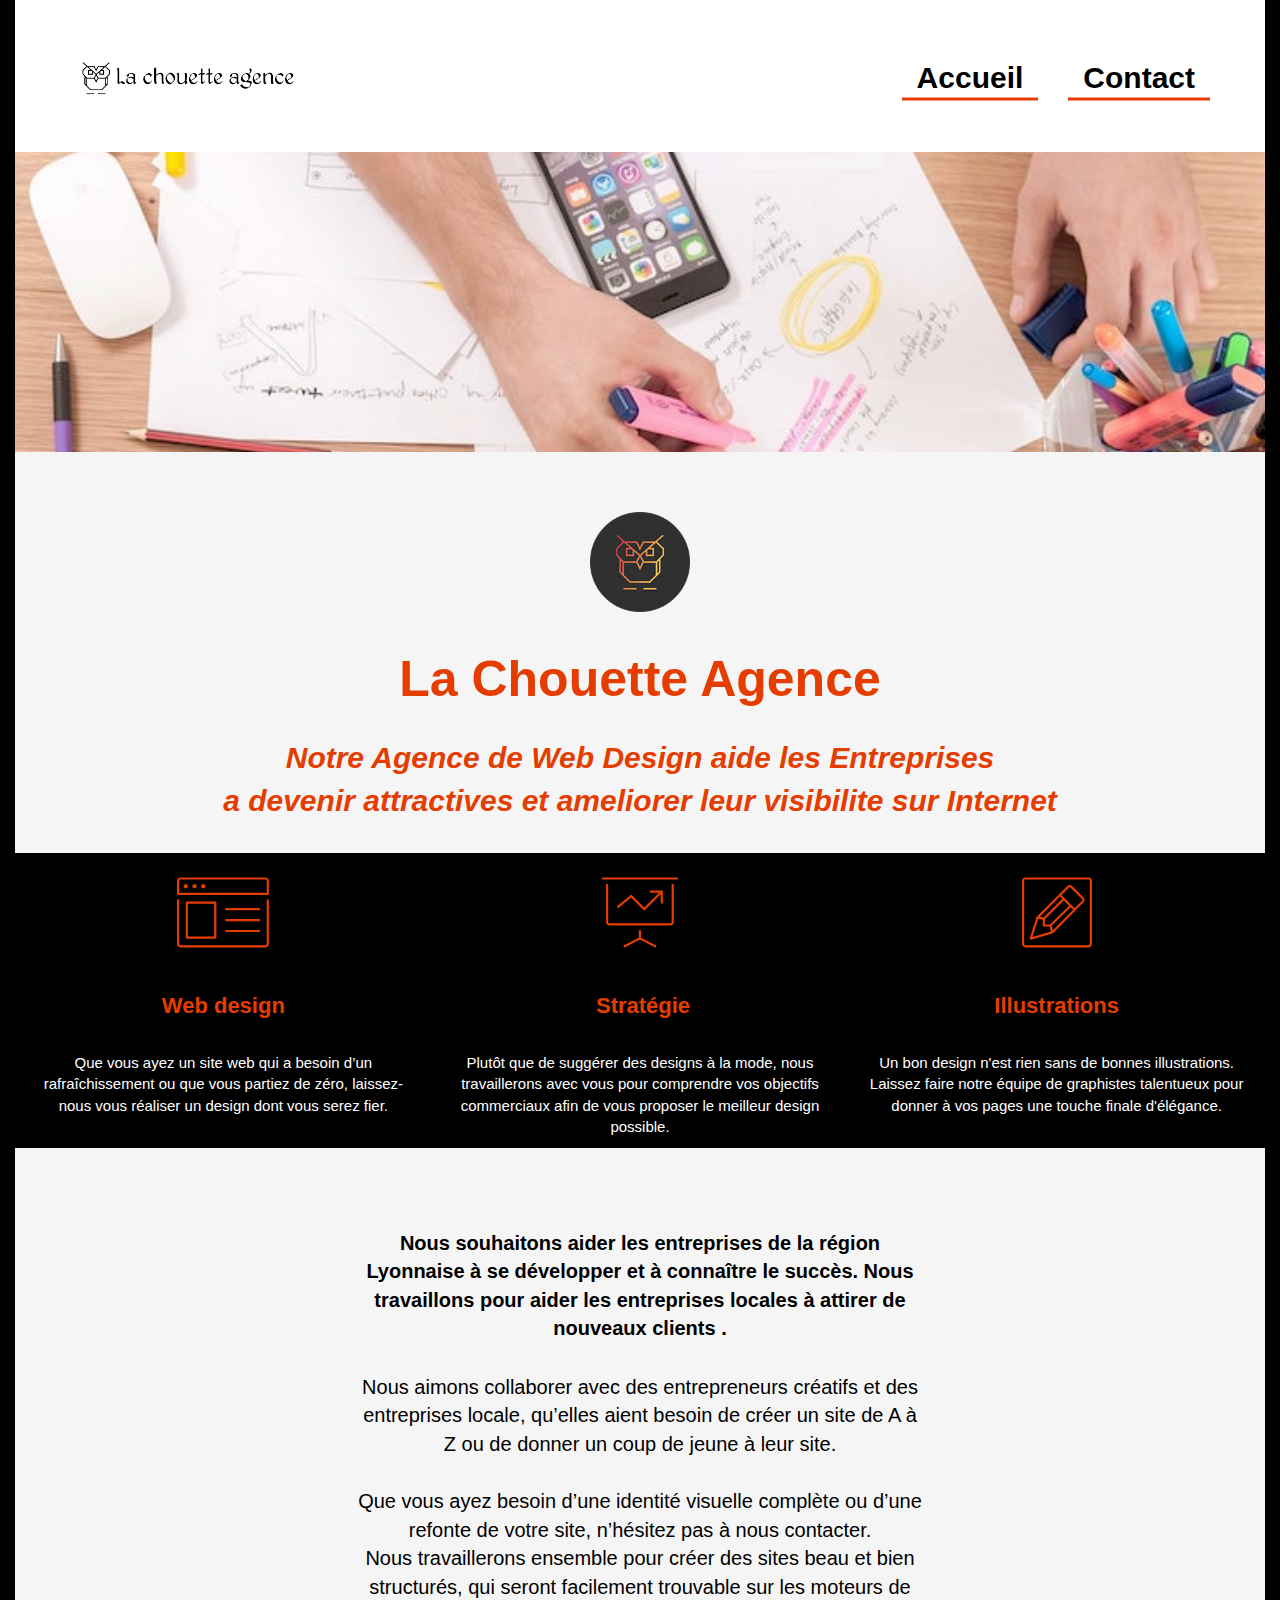
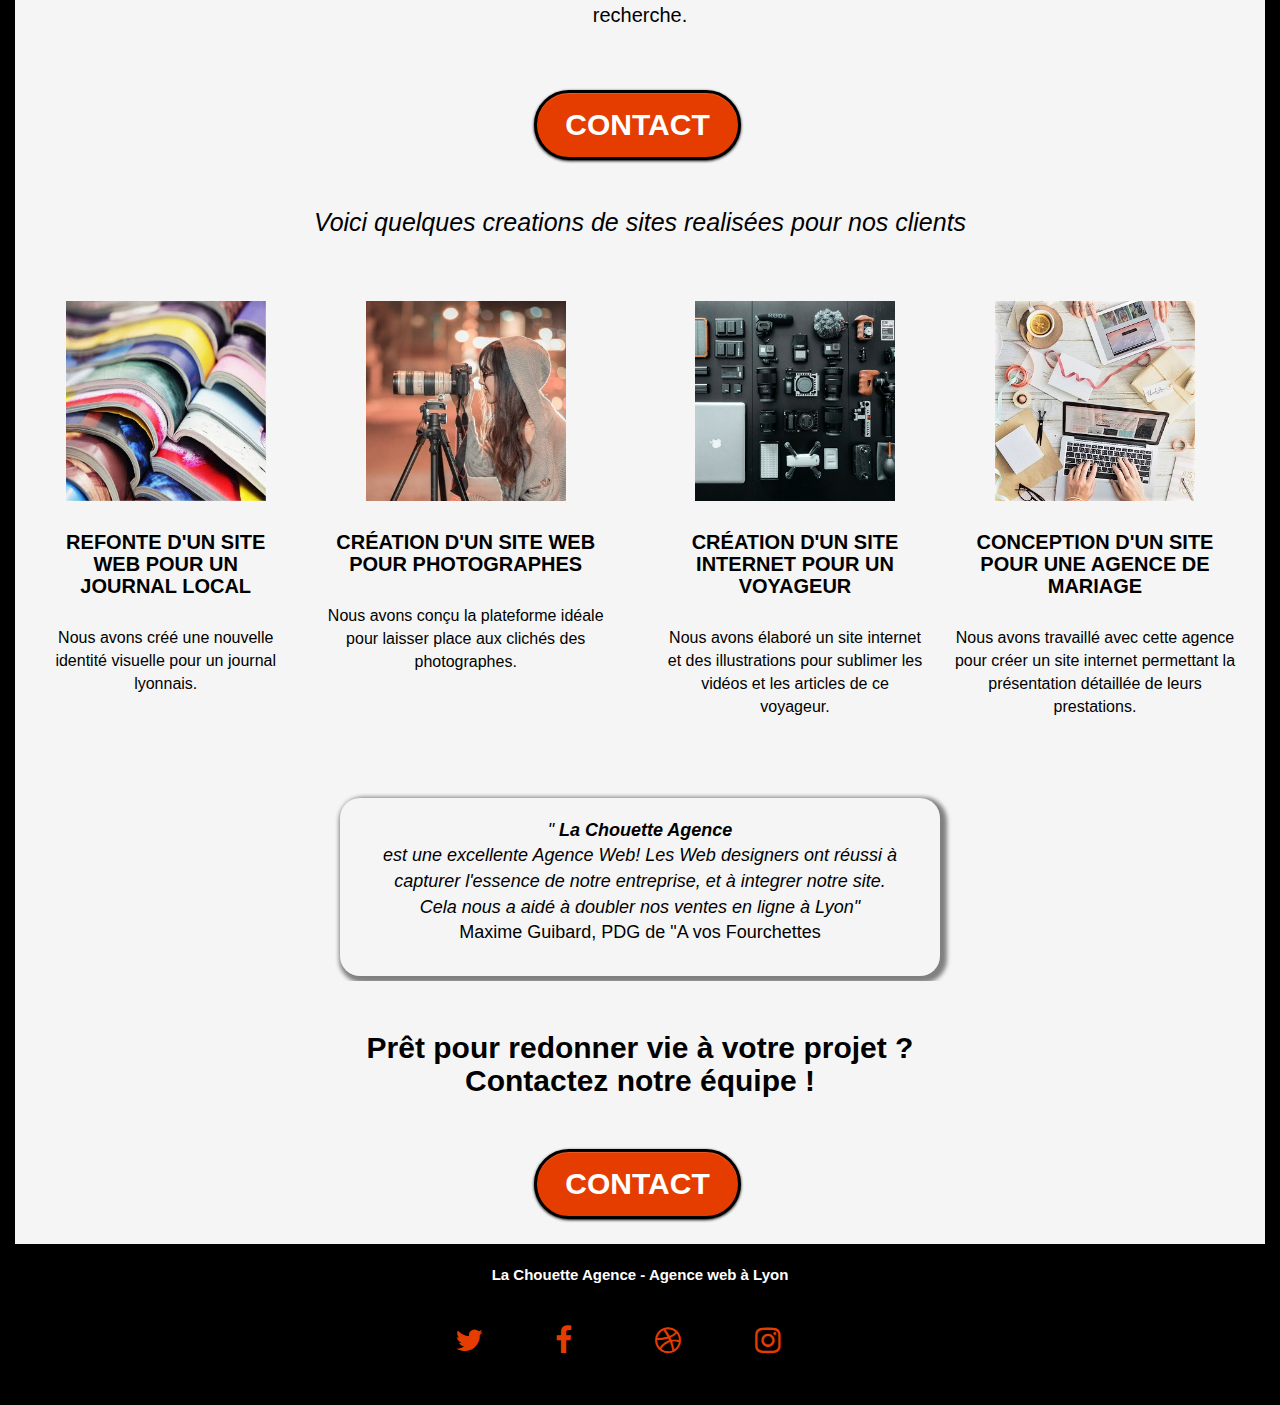
==== commit a7fd2d10: "padding logo" ====
--- a/index.html
+++ b/index.html
@@ -58,7 +58,7 @@
 					<div class="row">
 						<div class="col-sm-12 text-center">
 							<p>
-								Notre Agence de Web design aide les Entreprises a devenir attractives et ameliorer leur visibilite sur Internet
+								Notre Agence de Web Design aide les Entreprises<br> a devenir attractives et ameliorer leur visibilite sur Internet
 							</p>
 						</div>
 					</div>
@@ -106,7 +106,7 @@
 								<br>
 							</p>
 							<p class="text-center white">
-								Nous aimons collaborer avec des entrepreneurs créatifs et des entreprises locale, qu’elles aient besoin de créer un site de A à Z ou de donner un coup de jeune à leur site. Que vous ayez besoin d’une identité visuelle complète ou d’une refonte de votre site, n’hésitez pas à nous contacter. Nous travaillerons ensemble pour créer des sites beau et bien structurés, qui seront facilement trouvable sur les moteurs de recherche. 
+								Nous aimons collaborer avec des entrepreneurs créatifs et des entreprises locale, qu’elles aient besoin de créer un site de A à Z ou de donner un coup de jeune à leur site. <br><br>Que vous ayez besoin d’une identité visuelle complète ou d’une refonte de votre site, n’hésitez pas à nous contacter.<br> Nous travaillerons ensemble pour créer des sites beau et bien structurés, qui seront facilement trouvable sur les moteurs de recherche. 
 								<br>
 								<br>
 							</p>
@@ -202,22 +202,22 @@
 						<div class="row row-no-gutters social">
 							<div class="col-sm-3">
 								<div class="text-center">
-									<a class="social" href="index.html"><span class="fa fa-twitter icon-md"></span></a>
-								</div>
-							</div>
-							<div class="col-sm-3">
-								<div class="text-center">
-									<a class="social" href="index.html"><span class="fa fa-facebook icon-md"></span></a>
-								</div>
-							</div>
-							<div class="col-sm-3">
-								<div class="text-center">
-									<a class="social" href="index.html"><span class="fa fa-dribbble icon-md"></span></a>
-								</div>
-							</div>
-							<div class="col-sm-3">
-								<div class="text-center">
-									<a class="social" href="index.html"><span class="fa fa-instagram icon-md"></span></a>
+									<a class="social" href="http://twitter.com"><span class="fa fa-twitter icon-md"></span></a>
+								</div>
+							</div>
+							<div class="col-sm-3">
+								<div class="text-center">
+									<a class="social" href="http://facebook.com"><span class="fa fa-facebook icon-md"></span></a>
+								</div>
+							</div>
+							<div class="col-sm-3">
+								<div class="text-center">
+									<a class="social" href="http://dribble.com"><span class="fa fa-dribbble icon-md"></span></a>
+								</div>
+							</div>
+							<div class="col-sm-3">
+								<div class="text-center">
+									<a class="social" href="http://instagram.com"><span class="fa fa-instagram icon-md"></span></a>
 								</div>
 							</div>
 						</div>
--- a/style.css
+++ b/style.css
@@ -1,6 +1,6 @@
 body {
     margin: 0;
-    padding: 0;
+    padding: 0 15px;
     background:black;
     overflow-x: hidden;
     -webkit-font-smoothing: antialiased;
@@ -51,11 +51,32 @@
 }
 
 #bloc-1-hero img{
-    width:100%;
+    height: 300px;
+    width: 100%;
+    object-fit: cover;
     height:300px;
 }
 
-
+.site-navigation > li:nth-child(1) > a:nth-child(1) {
+    font-size: 3rem;
+    color: black;
+    font-weight: 700;
+    border-bottom: 3px solid #e53d00;
+}
+
+.site-navigation > li:nth-child(2) > a:nth-child(1) {
+    font-size: 3rem;
+    font-weight: 700;
+    color: black;
+    border-bottom: 3px solid #e53d00;
+}
+   
+.navbar-nav>li>a {
+    padding-top: 10px;
+    padding-bottom: 10px;
+    line-height: 20px;
+    margin-left: 3rem;
+}
 
 .bloc-sm {
     padding: 20px 50px;
@@ -339,7 +360,13 @@
     text-align: inherit;
 }
 
-.nav > li a:hover,
+.nav > li a:hover{
+    color:#e53d00;
+    border-bottom:black;
+}
+
+
+
 .nav > li a:focus {
     background: transparent;
 }
@@ -421,8 +448,10 @@
 }
 
 .bloc-md > div:nth-child(2) > div:nth-child(1) > p:nth-child(1) {
-    font-size: 2rem;
+    font-size: 3rem;
     font-weight: 900;
+    font-style:italic;
+    padding-bottom:2rem;
    }
    
 
@@ -497,7 +526,13 @@
 }
 
 
-    
+.mapouter{
+    position:relative;text-align:right;height:500px;width:400px;
+} 
+
+.gmap_canvas {
+    overflow:hidden;background:none!important;height:500px;width:400px;
+}
 
 
 .panel-sq,
@@ -743,6 +778,7 @@
    display: flex;
    justify-content: space-around;
    background:black;
+   flex-wrap:wrap;
     
 }
 
@@ -785,6 +821,8 @@
 .portfolio-row {
     margin-bottom: 44px;
     margin-top: 50px;
+    display:flex;
+    
 }
 
 .avatar {
@@ -881,8 +919,12 @@
 
 p.text-center:nth-child(2) {
     font-size: 2rem;
-}
-
+    font-weight:400;
+}
+.bloc-md > div:nth-child(1) {
+    padding-top: 2rem;
+   }
+   
 .testimony {
     display: flex;
     justify-content: center;
@@ -1034,10 +1076,7 @@
     display:flex;
     justify-content:space-between;
 }
-.bloc-md > div:nth-child(2) > div:nth-child(1) > p:nth-child(1) {
-    font-size: 2rem;
-    font-weight: 900;
-}
+ 
 .portfolio-thumb {
     height: 200px;
     margin: auto;
@@ -1162,6 +1201,7 @@
     }
     form {
         padding: 5px;
+        max-width:400px;
     }
     .close-lightbox {
         display: inline-block;
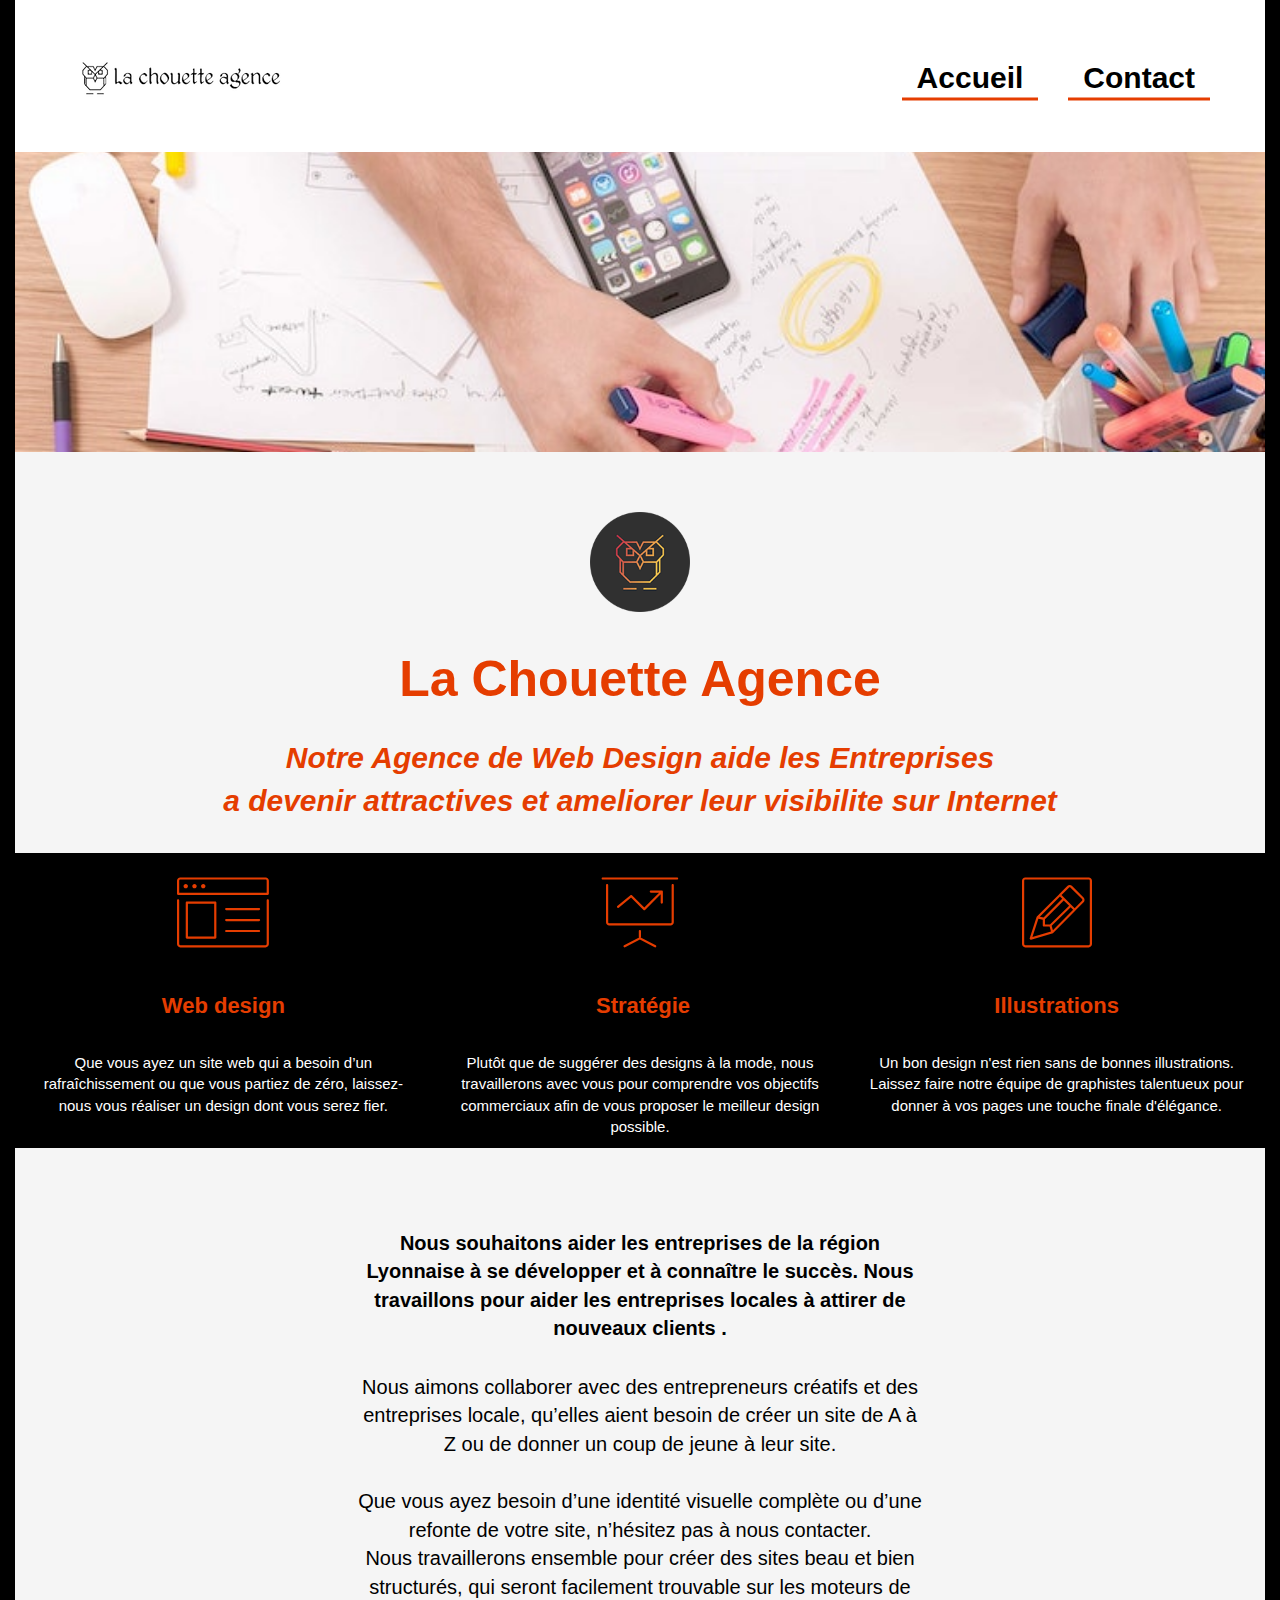
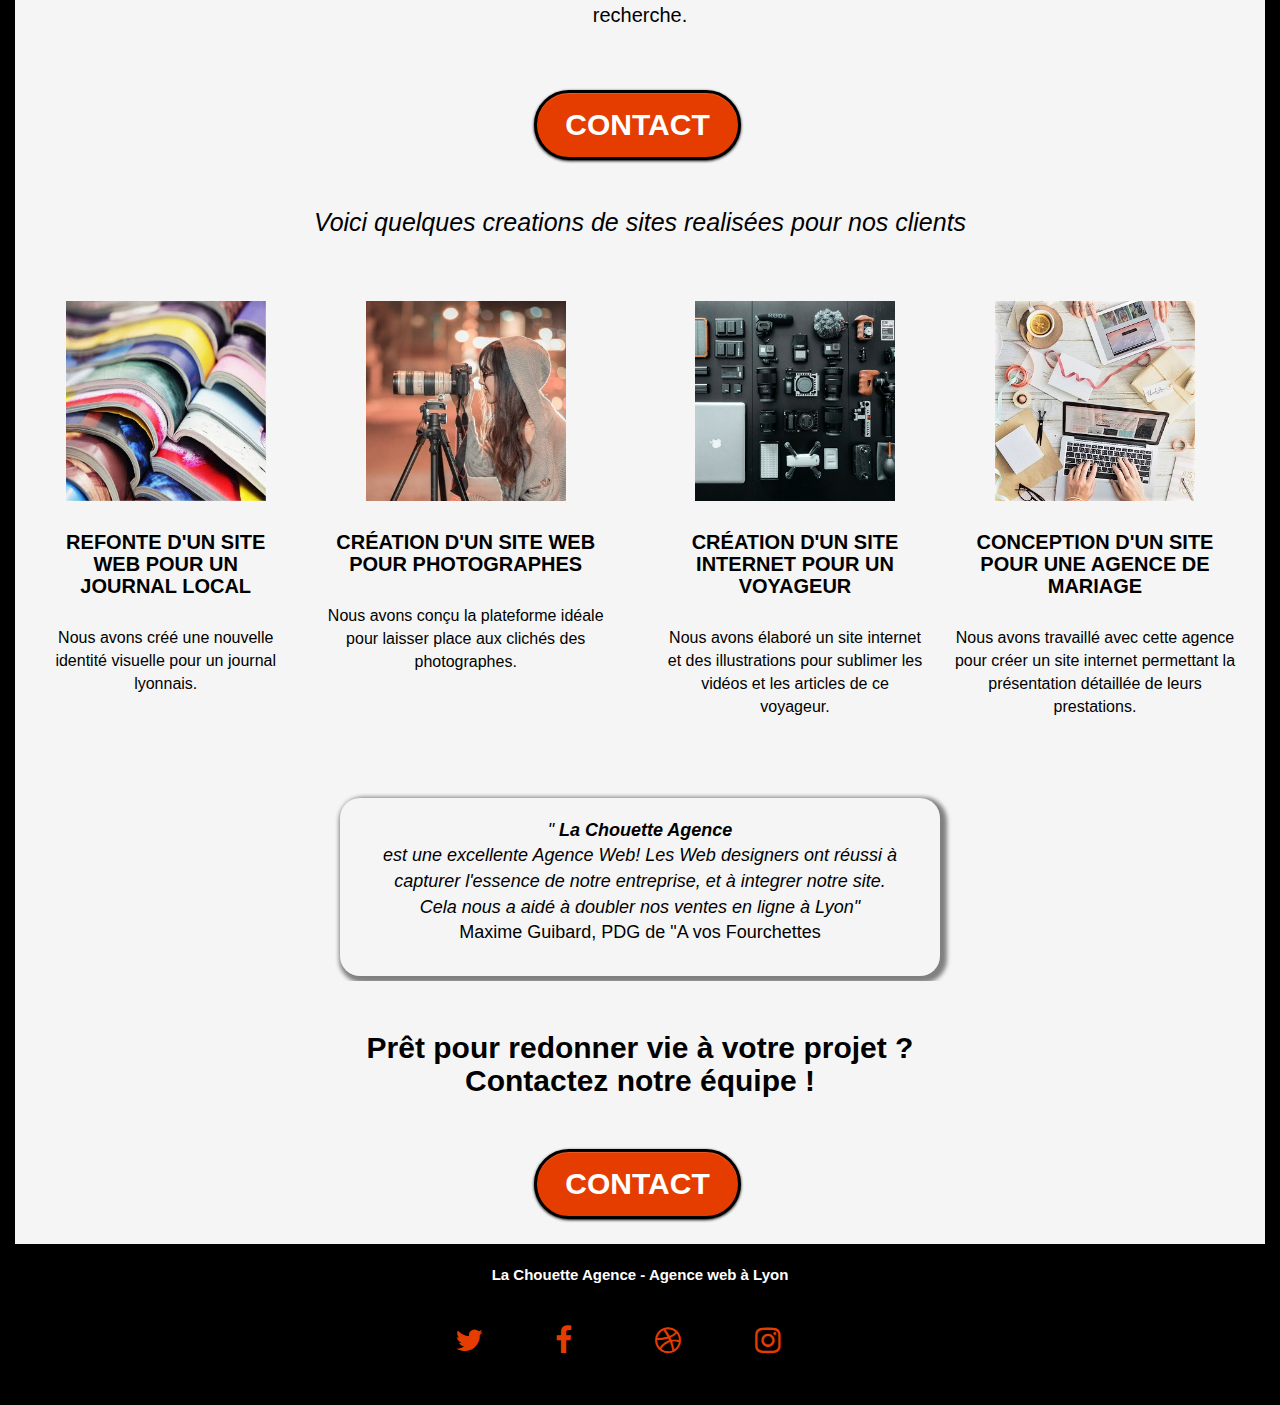
==== commit 09f788dc: "social" ====
--- a/index.html
+++ b/index.html
@@ -202,22 +202,22 @@
 						<div class="row row-no-gutters social">
 							<div class="col-sm-3">
 								<div class="text-center">
-									<a class="social" href="http://twitter.com"><span class="fa fa-twitter icon-md"></span></a>
-								</div>
-							</div>
-							<div class="col-sm-3">
-								<div class="text-center">
-									<a class="social" href="http://facebook.com"><span class="fa fa-facebook icon-md"></span></a>
-								</div>
-							</div>
-							<div class="col-sm-3">
-								<div class="text-center">
-									<a class="social" href="http://dribble.com"><span class="fa fa-dribbble icon-md"></span></a>
-								</div>
-							</div>
-							<div class="col-sm-3">
-								<div class="text-center">
-									<a class="social" href="http://instagram.com"><span class="fa fa-instagram icon-md"></span></a>
+									<a class="social twitter_link" href="http://twitter.com"><span class="fa fa-twitter icon-md"></span></a>
+								</div>
+							</div>
+							<div class="col-sm-3">
+								<div class="text-center">
+									<a class="social fb_link" href="http://facebook.com"><span class="fa fa-facebook icon-md"></span></a>
+								</div>
+							</div>
+							<div class="col-sm-3">
+								<div class="text-center">
+									<a class="social dribble_link" href="http://dribble.com"><span class="fa fa-dribbble icon-md"></span></a>
+								</div>
+							</div>
+							<div class="col-sm-3">
+								<div class="text-center">
+									<a class="social instagram_link" href="http://instagram.com"><span class="fa fa-instagram icon-md"></span></a>
 								</div>
 							</div>
 						</div>
--- a/style.css
+++ b/style.css
@@ -330,7 +330,8 @@
 }
 
 .navbar-brand img {
-    max-height: 200px;
+   
+    max-width:200px;
     margin: 0 5px 0 0;
     display: inline;
 }
@@ -583,6 +584,8 @@
     display: block;
     text-align: center;
 }
+
+
 
 a[data-lightbox]:hover::before {
     content: "+";
@@ -1166,11 +1169,7 @@
         margin-left: 10px;
     }
     
-    .bloc-xxl,
-    .bloc-xl,
-    .bloc-lg {
-        padding: 40px 0;
-    }
+    
     .bloc-sm,
     .bloc-md {
         padding-left: 0;
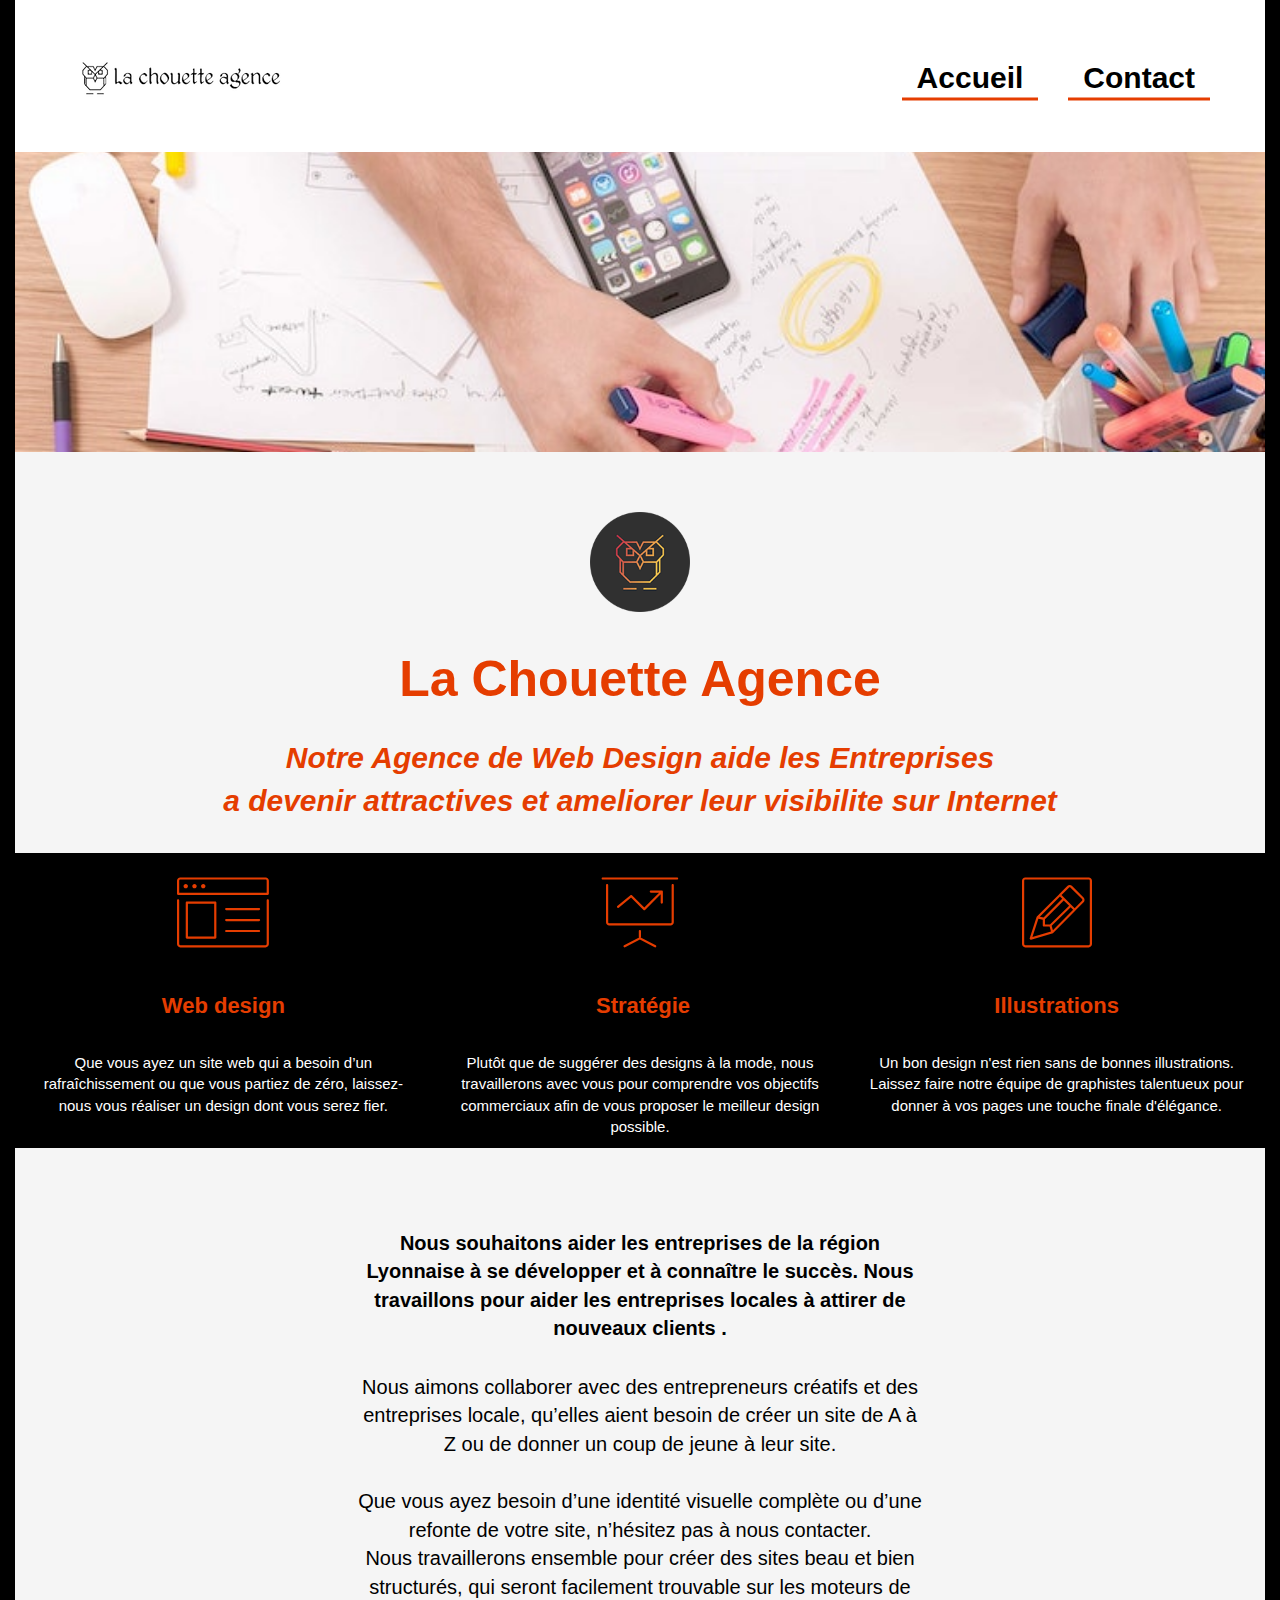
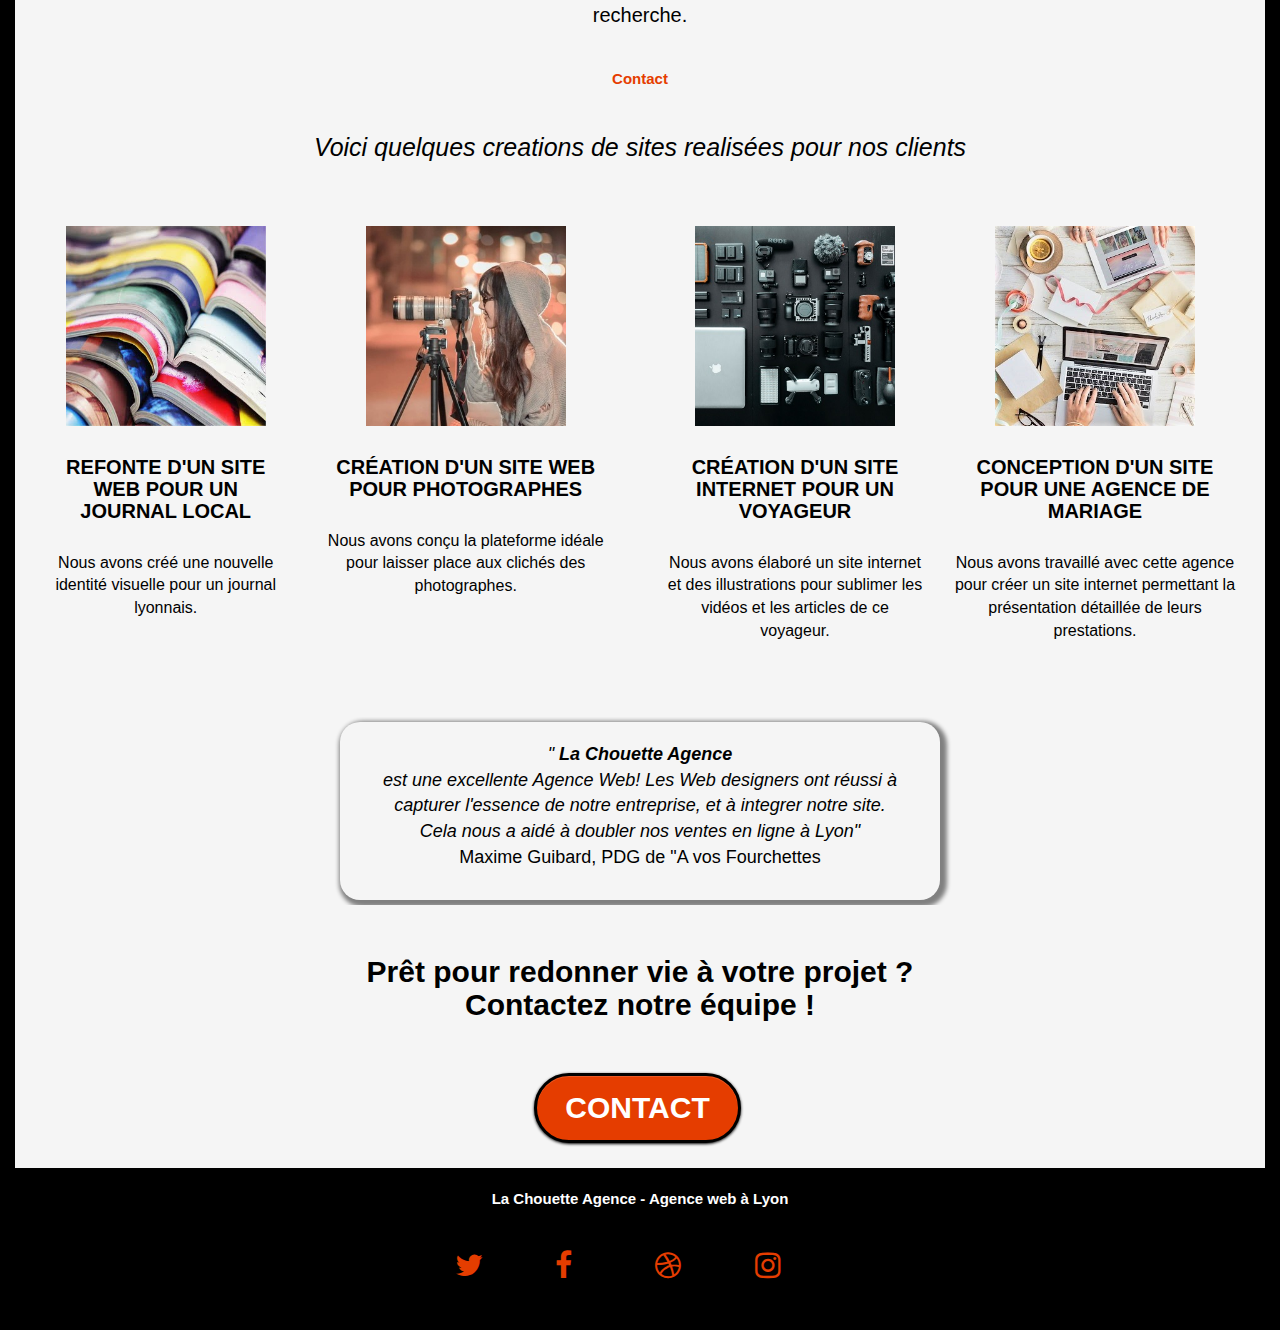
==== commit deaf3899: "correction: ajout de aria-label sur icones et bouton" ====
--- a/index.html
+++ b/index.html
@@ -111,7 +111,7 @@
 								<br>
 							</p>
 							<div class="col-sm-12 text-center">
-								<a href="page2.html" class="btn btn-atomic-tangerine btn-clean btn-rd btn-lg cta-hero">Contact</a>
+								<a href="page2.html"  aria-label="contactez-nclass="btn btn-atomic-tangerine btn-clean btn-rd btn-lg cta-hero">Contact</a>
 							</div>
 						</div>
 					</div>
@@ -183,7 +183,7 @@
 					<div class="row">
 						<h4 class="mg-md text-center tc-white">Prêt pour redonner vie à votre projet ?<br>Contactez notre équipe !</h4>
 						<div class="col-sm-12 text-center">
-							<a href="page2.html" class="btn btn-atomic-tangerine btn-clean btn-rd btn-lg cta-hero">Contact</a>
+							<a href="page2.html" aria-label="contactez-nous" class="btn btn-atomic-tangerine btn-clean btn-rd btn-lg cta-hero">Contact</a>
 						</div>
 					</div>
 				</div>
@@ -202,22 +202,22 @@
 						<div class="row row-no-gutters social">
 							<div class="col-sm-3">
 								<div class="text-center">
-									<a class="social twitter_link" href="http://twitter.com"><span class="fa fa-twitter icon-md"></span></a>
-								</div>
-							</div>
-							<div class="col-sm-3">
-								<div class="text-center">
-									<a class="social fb_link" href="http://facebook.com"><span class="fa fa-facebook icon-md"></span></a>
-								</div>
-							</div>
-							<div class="col-sm-3">
-								<div class="text-center">
-									<a class="social dribble_link" href="http://dribble.com"><span class="fa fa-dribbble icon-md"></span></a>
-								</div>
-							</div>
-							<div class="col-sm-3">
-								<div class="text-center">
-									<a class="social instagram_link" href="http://instagram.com"><span class="fa fa-instagram icon-md"></span></a>
+									<a class="social" href="http://twitter.com" aria-label="lien vers Twitter"><span class="fa fa-twitter icon-md"></span></a>
+								</div>
+							</div>
+							<div class="col-sm-3">
+								<div class="text-center">
+									<a class="social" href="http://facebook.com" aria-label="lien vers facebook"><span class="fa fa-facebook icon-md"></span></a>
+								</div>
+							</div>
+							<div class="col-sm-3">
+								<div class="text-center">
+									<a class="social" href="http://dribble.com" aria-label="lien vers Dribble"><span class="fa fa-dribbble icon-md"></span></a>
+								</div>
+							</div>
+							<div class="col-sm-3">
+								<div class="text-center">
+									<a class="social" href="http://instagram.com" aria-label="lien vers Instagram"><span class="fa fa-instagram icon-md"></span></a>
 								</div>
 							</div>
 						</div>
--- a/style.css
+++ b/style.css
@@ -130,6 +130,11 @@
 .d-bloc {
     color:  #e53d00;
 }
+
+div.portfolio-row:nth-child(1) > div:nth-child(1){
+    max-width: 50%;
+}
+   
 
 .d-bloc button:hover {
     color: rgba(255, 255, 255, .9);
--- a/css/et-line.css
+++ b/css/et-line.css
@@ -107,7 +107,6 @@
 .et-icon-wallet,
 .et-icon-wine {
     font-family: et-line;
-    speak: none;
     font-style: normal;
     font-weight: 400;
     font-variant: normal;
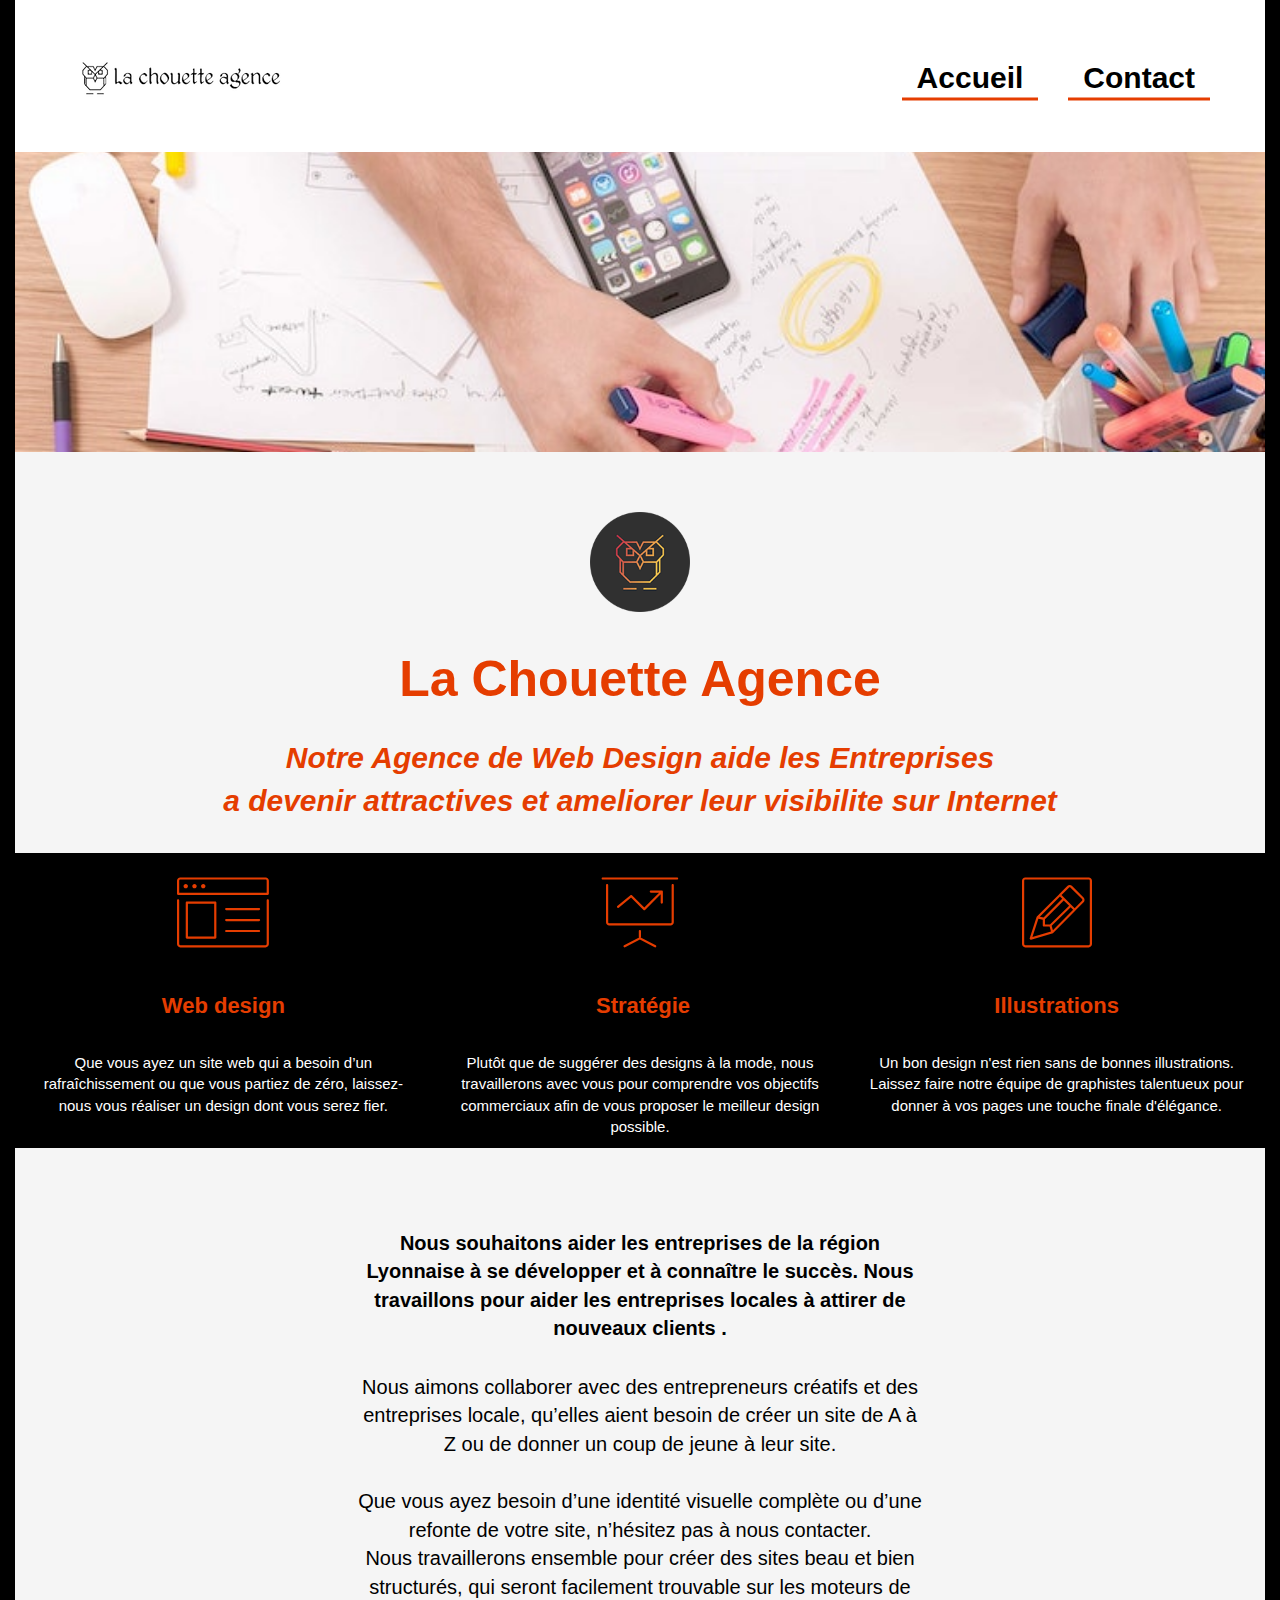
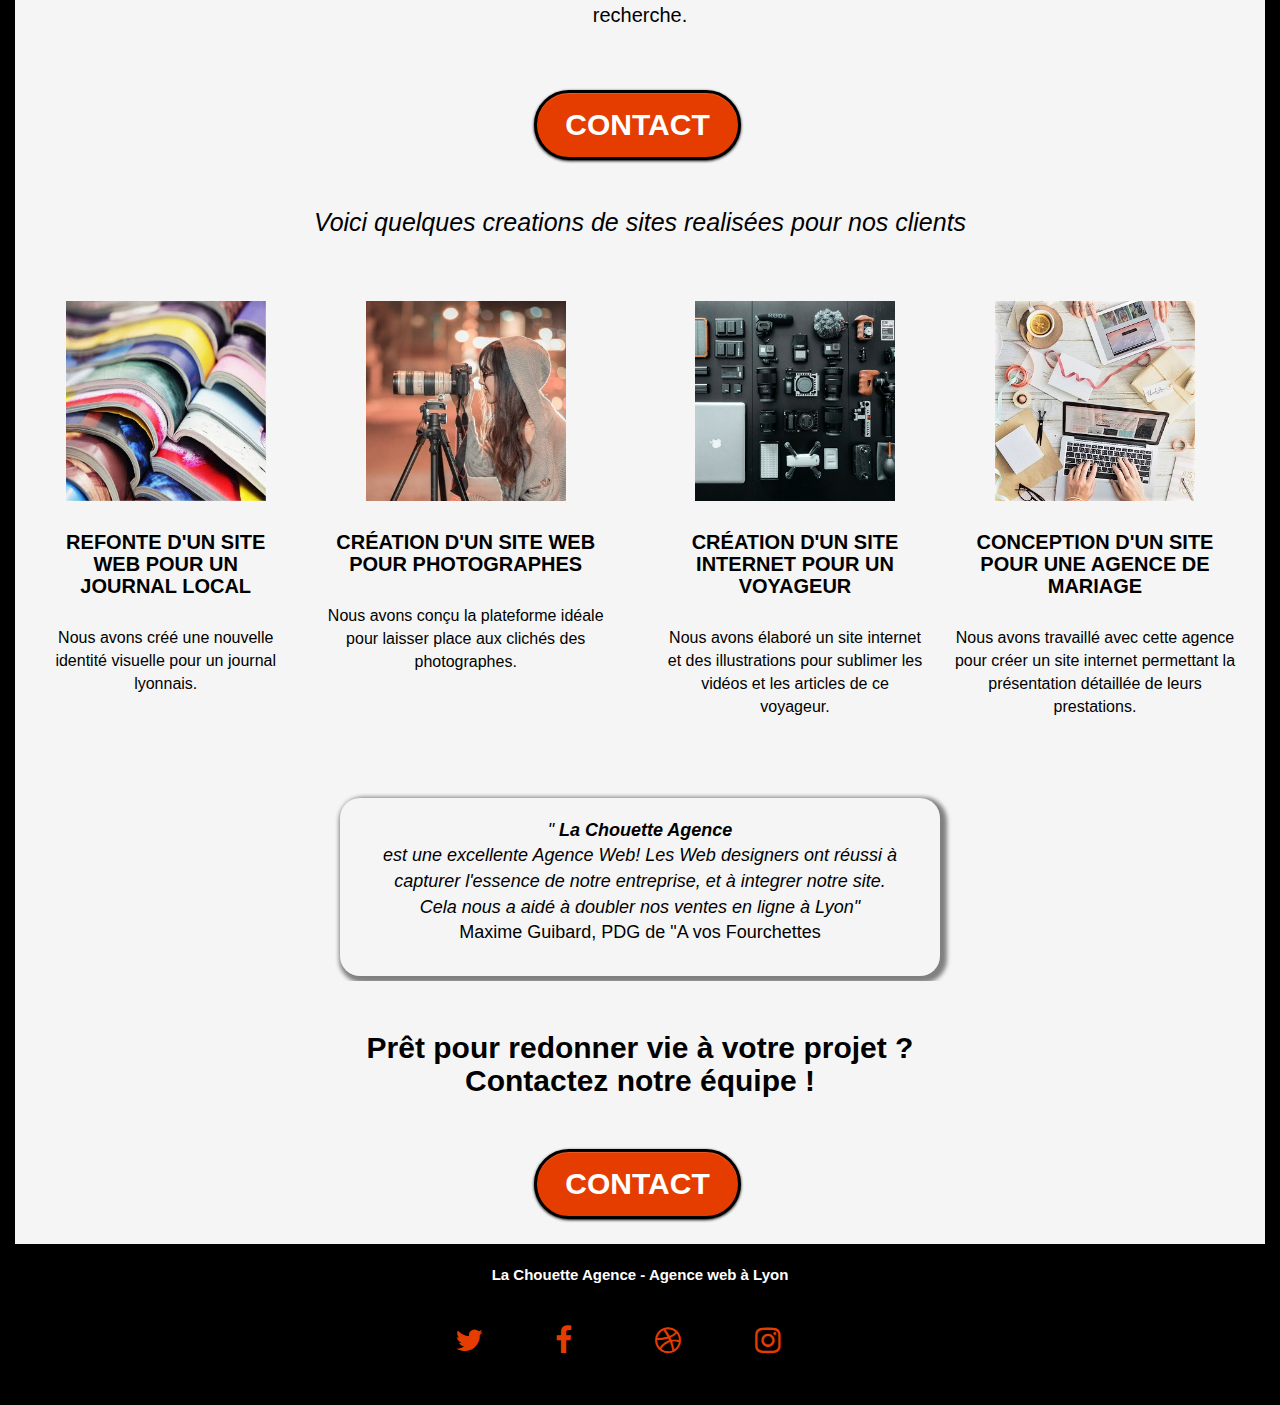
==== commit f0a8de57: "aria-label2" ====
--- a/index.html
+++ b/index.html
@@ -111,7 +111,7 @@
 								<br>
 							</p>
 							<div class="col-sm-12 text-center">
-								<a href="page2.html"  aria-label="contactez-nclass="btn btn-atomic-tangerine btn-clean btn-rd btn-lg cta-hero">Contact</a>
+								<a href="page2.html"  aria-label="contactez-nous" class="btn btn-atomic-tangerine btn-clean btn-rd btn-lg cta-hero">Contact</a>
 							</div>
 						</div>
 					</div>
